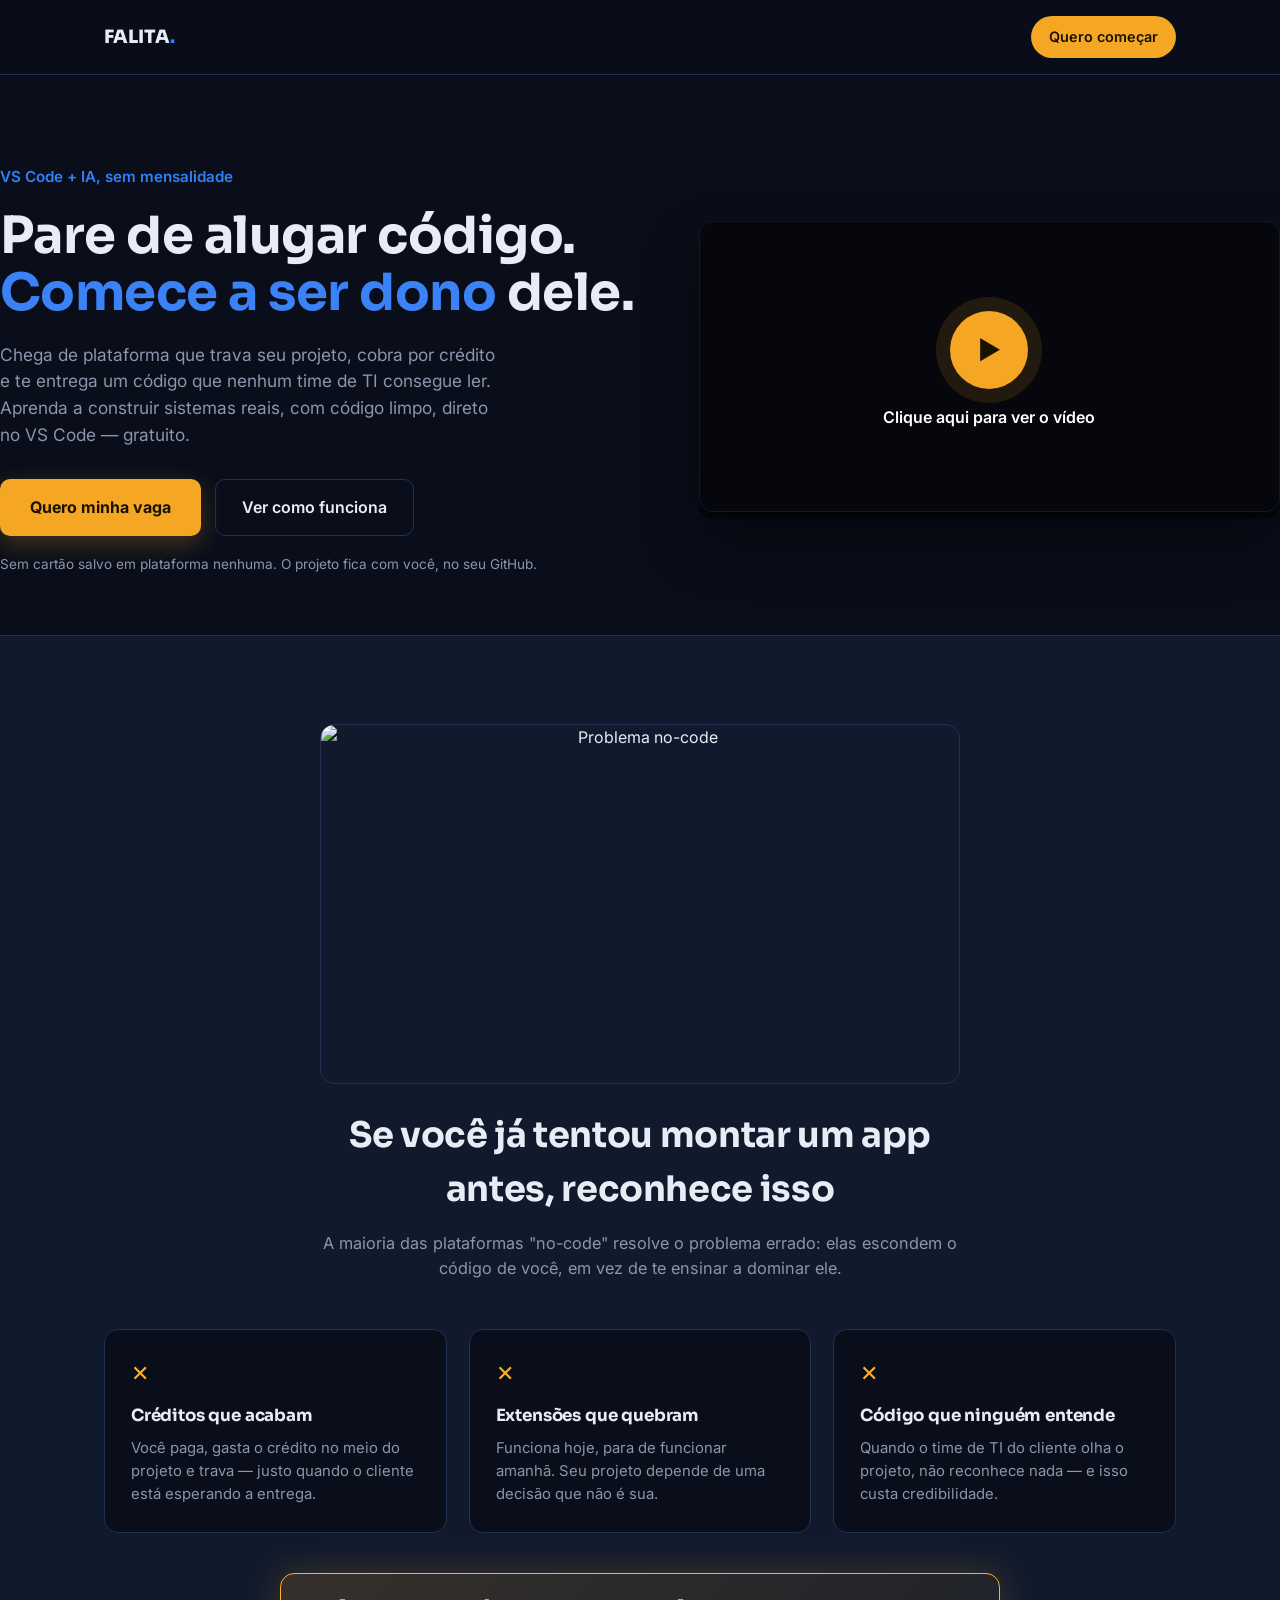
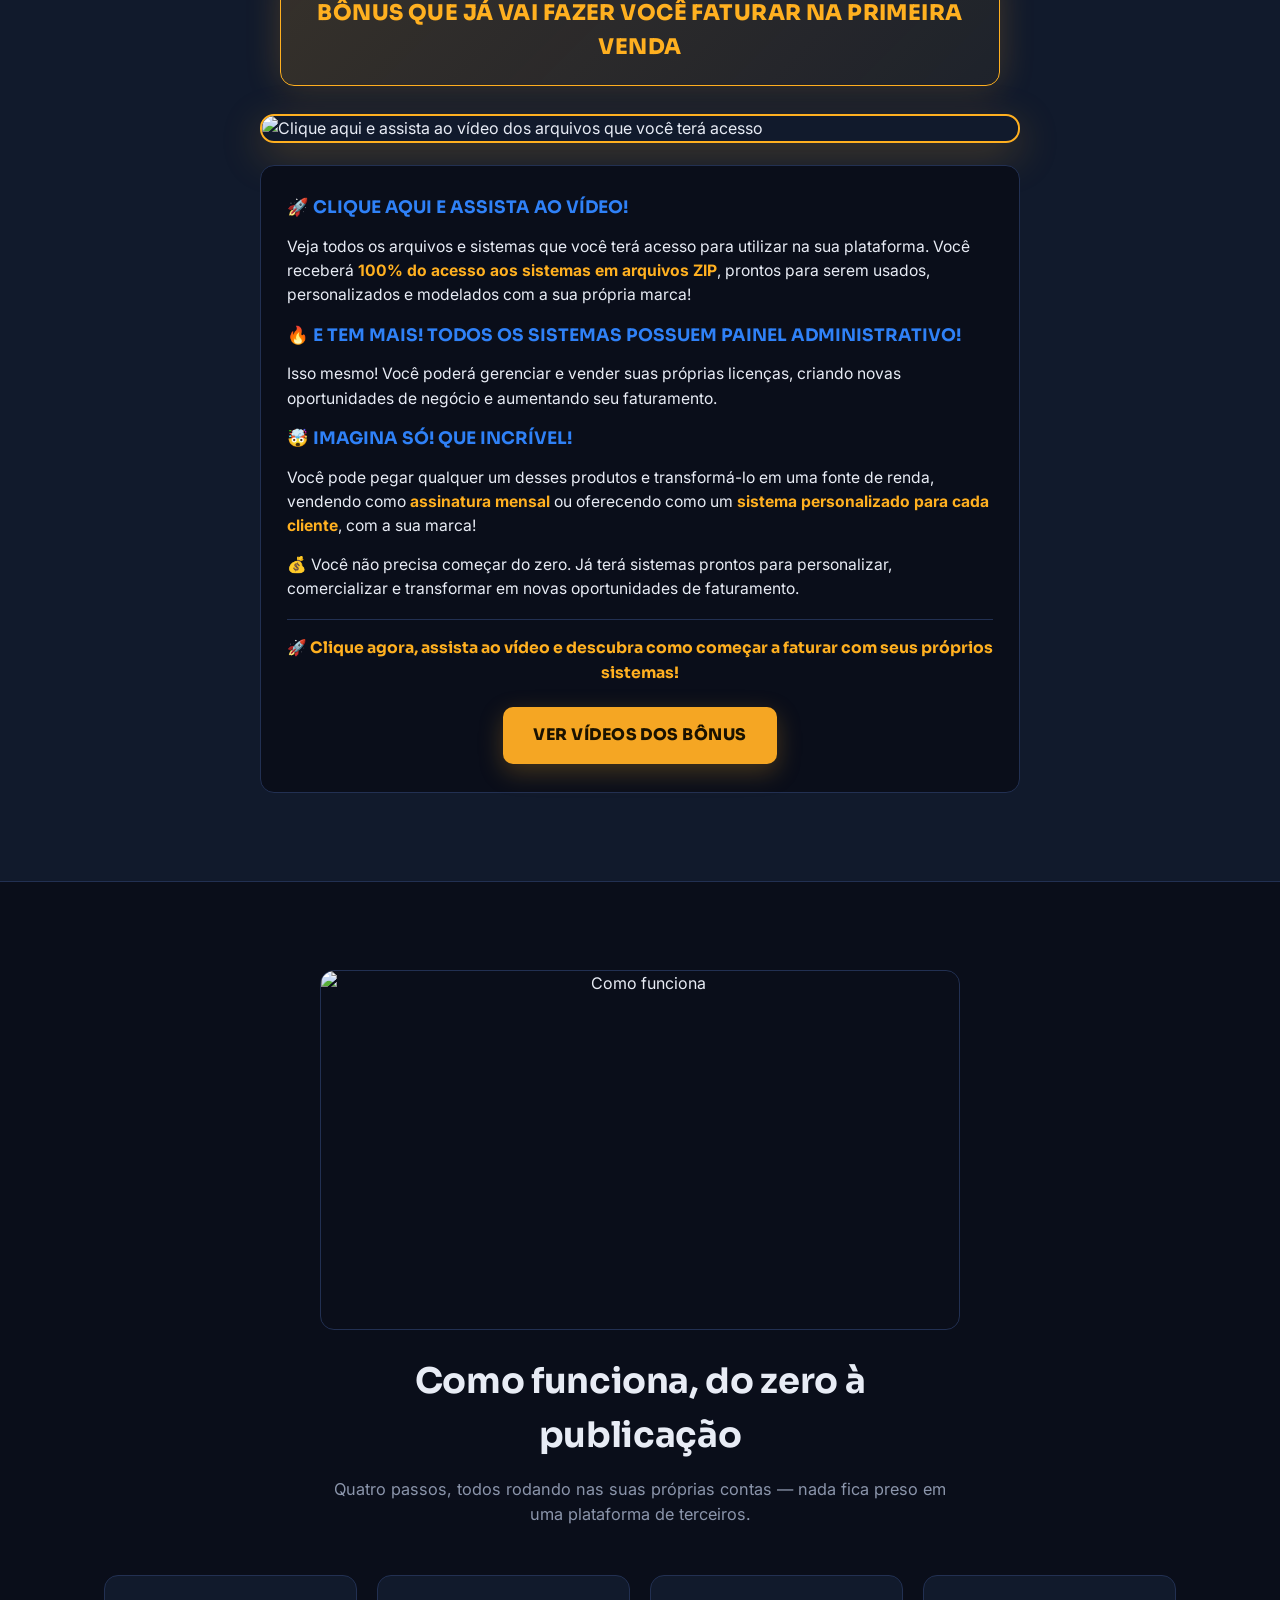
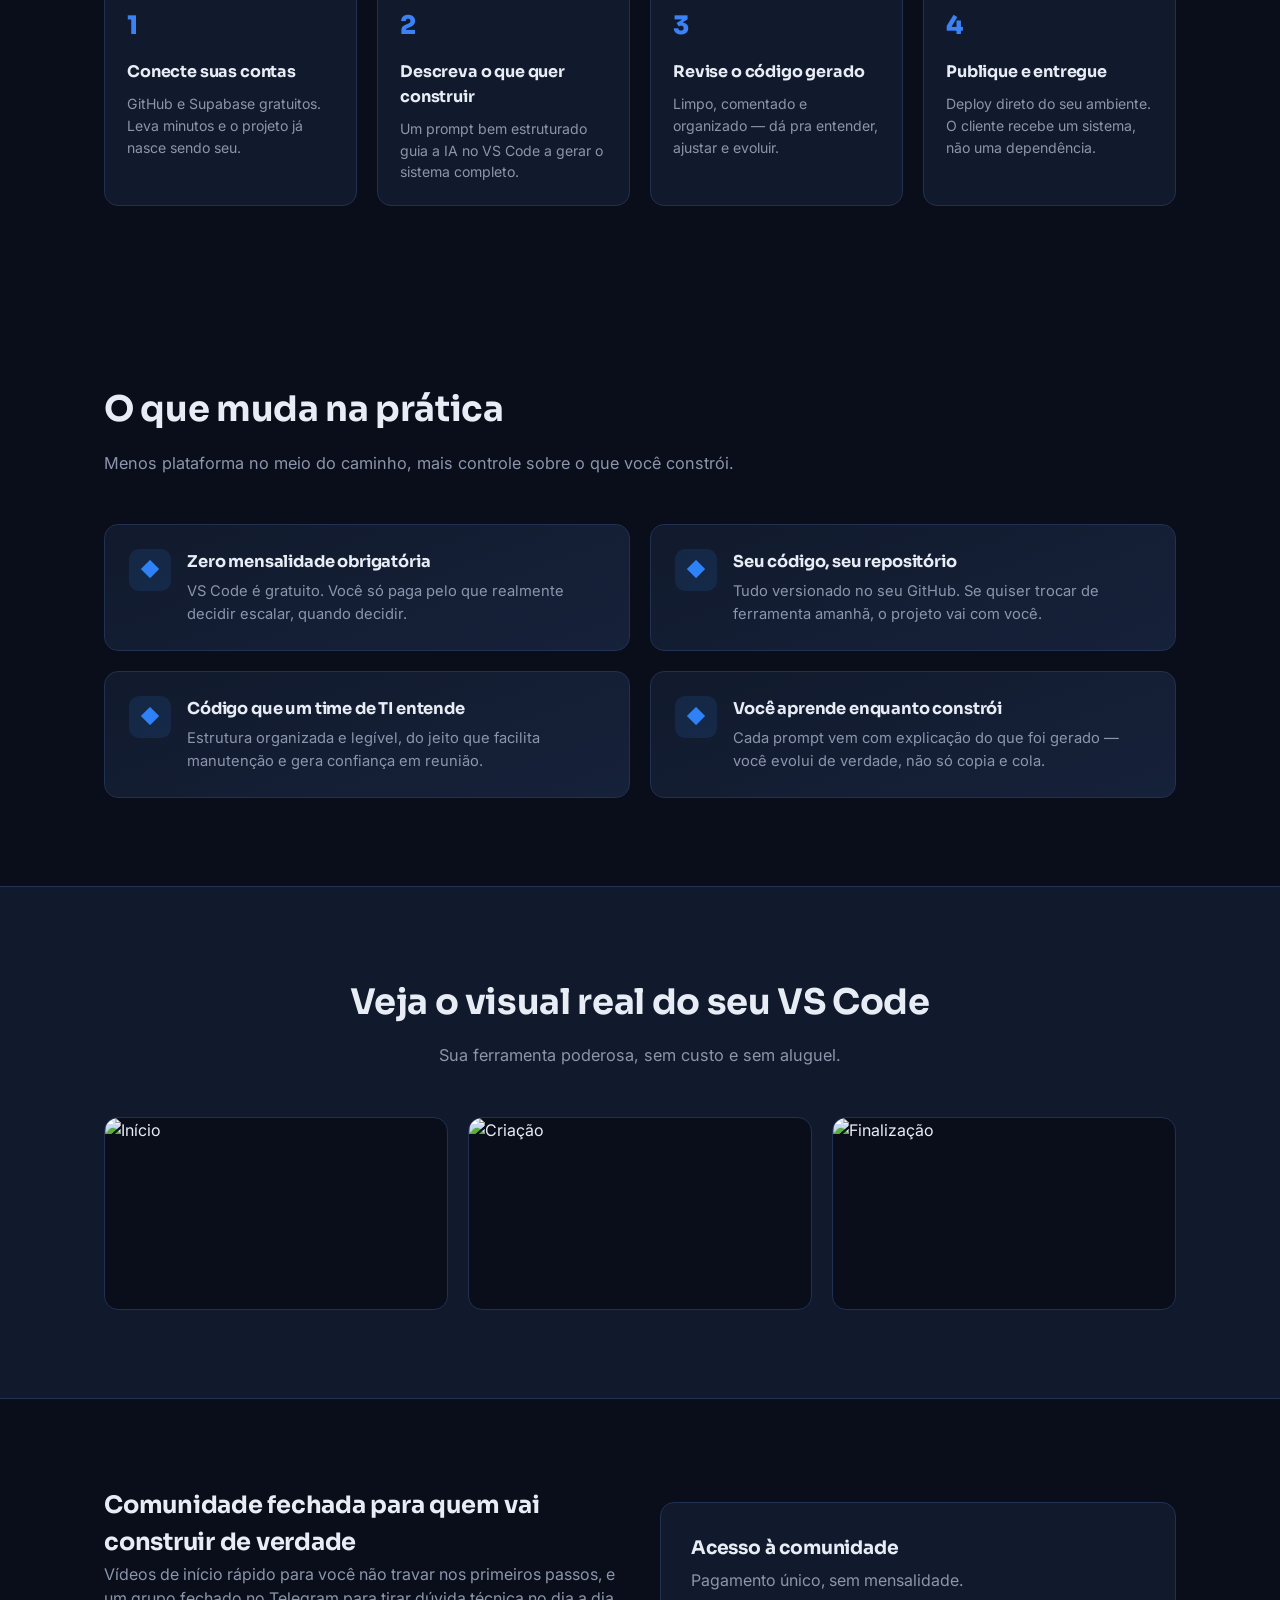
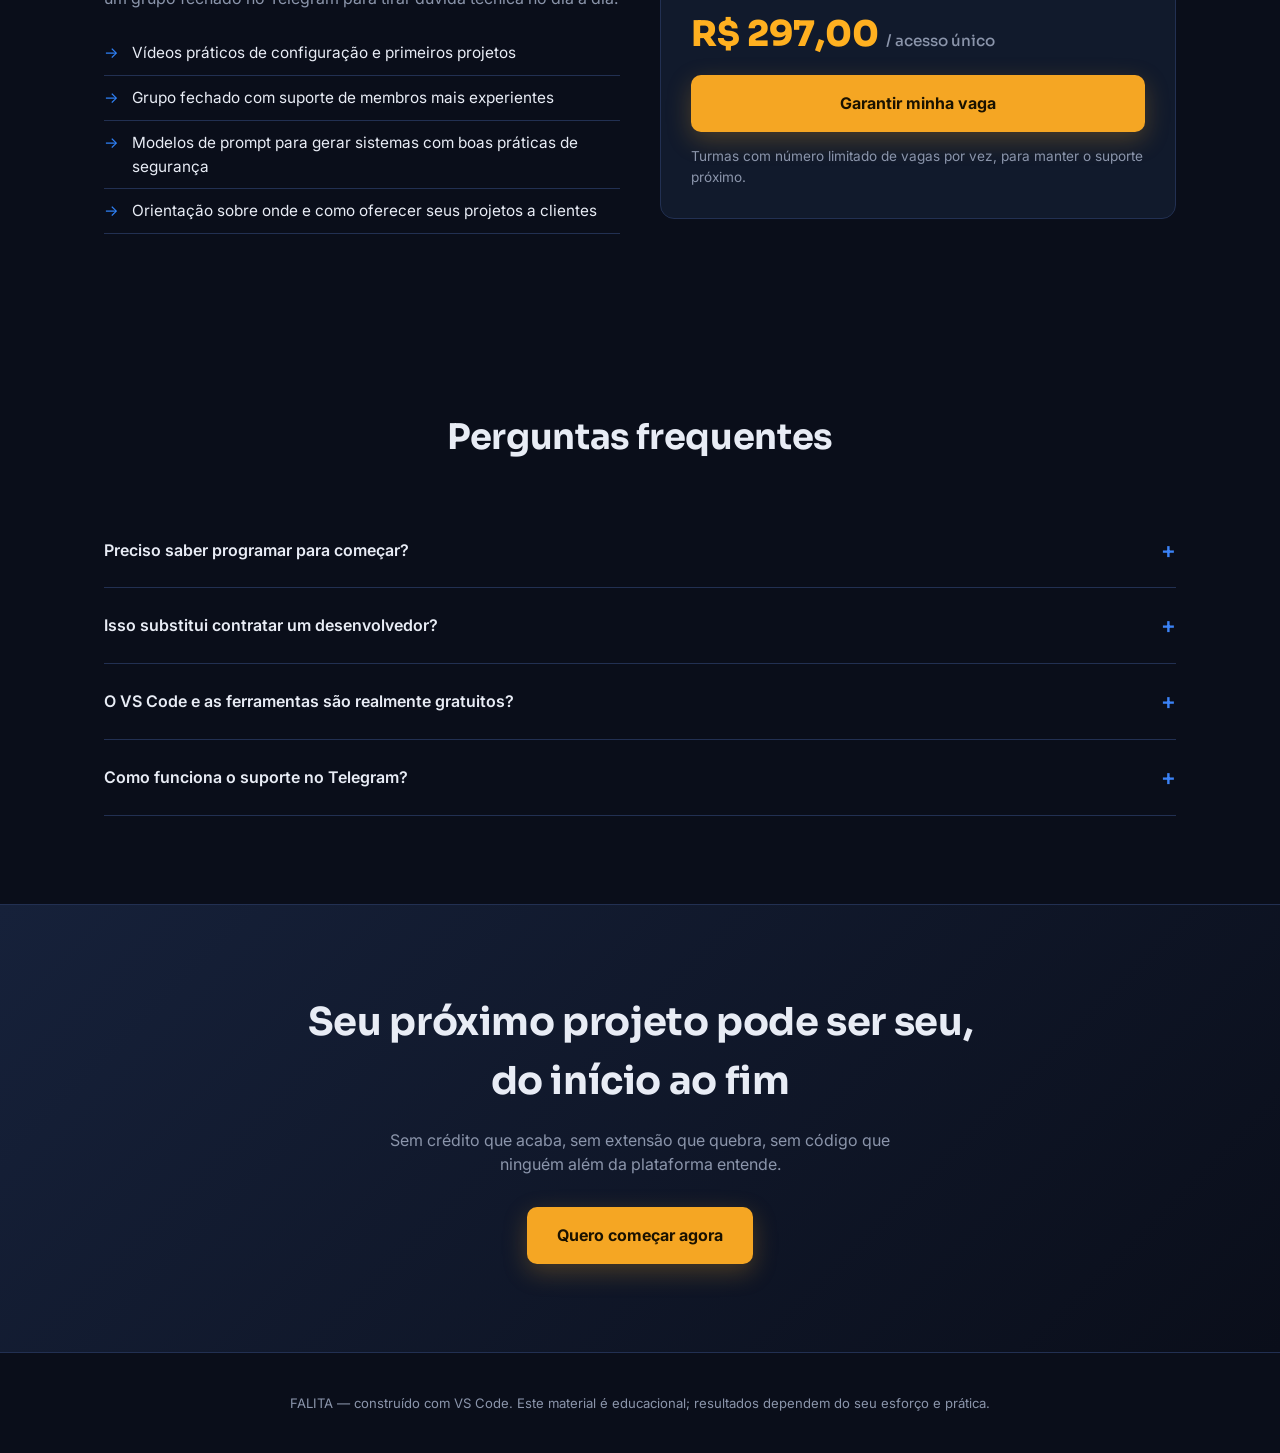
==== index.html @ ed0c952f "feat: link de checkout Kiwify no CTA Garantir minha vaga" ====
<!DOCTYPE html>
<html lang="pt-BR">
<head>
<meta charset="UTF-8">
<meta name="viewport" content="width=device-width, initial-scale=1.0">
<title>FALITA — Aprenda a Programar com IA no VS Code, Sem Mensalidade</title>
<meta name="description" content="Pare de alugar código. Aprenda a construir sistemas reais com IA direto no VS Code, sem mensalidade e sem depender de plataformas como Lovable. Código limpo, seu no GitHub.">
<meta name="keywords" content="aprender a programar com IA, VS Code com IA, curso de programação com inteligência artificial, alternativa ao Lovable, código sem mensalidade, como usar Claude no VS Code, desenvolvimento com IA, comunidade de programação">
<meta property="og:title" content="FALITA — Pare de Alugar Código. Comece a Ser Dono Dele.">
<meta property="og:description" content="VS Code + IA, sem mensalidade. Aprenda a construir sistemas reais com código limpo que qualquer time de TI entende.">
<meta property="og:type" content="website">
<meta property="og:locale" content="pt_BR">
<meta property="og:image" content="https://COCONUDIMUDIAL.b-cdn.net/AGENCIA%20FACILITY/COMERCIA%20FINAL%20IMAGEM.jpg">
<meta name="twitter:card" content="summary_large_image">
<meta name="twitter:title" content="FALITA — VS Code + IA, sem mensalidade">
<meta name="twitter:description" content="Aprenda a construir sistemas reais com IA, direto no VS Code. Sem créditos que acabam, sem vendor lock-in.">
<meta name="twitter:image" content="https://COCONUDIMUDIAL.b-cdn.net/AGENCIA%20FACILITY/COMERCIA%20FINAL%20IMAGEM.jpg">
<script type="application/ld+json">
{
  "@context": "https://schema.org",
  "@type": "Course",
  "name": "FALITA - VS Code + IA sem mensalidade",
  "description": "Curso e comunidade para aprender a construir sistemas reais com IA no VS Code, com código limpo e sem depender de plataformas pagas por crédito.",
  "provider": {
    "@type": "Organization",
    "name": "FALITA",
    "sameAs": "https://facility2024.github.io/paginadevendafacilita/"
  }
}
</script>
<link rel="preconnect" href="https://fonts.googleapis.com">
<link href="https://fonts.googleapis.com/css2?family=Sora:wght@400;600;700;800&family=Inter:wght@400;500;600&family=JetBrains+Mono:wght@400;500&display=swap" rel="stylesheet">
<style>
  :root{
    --bg:#0A0E1A;--panel:#111a2c;--panel-2:#16213a;
    --text:#E8ECF5;--muted:#8b95ab;
    --blue:#2F81F7;--blue-dim:#1c4f9c;
    --amber:#FFB020;--amber-dim:#cc8c14;
    --line:#223052;--radius:14px;
    --cta:#F5A623;--accent:#3B82F6;
  }
  *{box-sizing:border-box;margin:0;padding:0;}
  html{scroll-behavior:smooth;}
  body{background:var(--bg);color:var(--text);font-family:'Inter',sans-serif;line-height:1.55;overflow-x:hidden;}
  h1,h2,h3{font-family:'Sora',sans-serif;font-weight:700;letter-spacing:-0.01em;}
  p{color:var(--muted);}
  a{color:inherit;text-decoration:none;}
  img{max-width:100%;display:block;}
  .wrap{max-width:1120px;margin:0 auto;padding:0 24px;}
  section{padding:88px 0;}

  /* ---------- PREFERS-REDUCED-MOTION ---------- */
  @media(prefers-reduced-motion:reduce){
    *,*::before,*::after{animation-duration:0.01ms!important;animation-iteration-count:1!important;transition-duration:0.01ms!important;}
    .reveal,.reveal-left,.reveal-right,.reveal-scale{opacity:1!important;transform:none!important;}
  }

  /* ---------- SCROLL REVEAL ---------- */
  .reveal{opacity:0;transform:translateY(30px);transition:opacity .6s ease-out,transform .6s ease-out;}
  .reveal.active{opacity:1;transform:translateY(0);}
  .reveal-left{opacity:0;transform:translateX(-40px);transition:opacity .6s ease-out,transform .6s ease-out;}
  .reveal-left.active{opacity:1;transform:translateX(0);}
  .reveal-right{opacity:0;transform:translateX(40px);transition:opacity .6s ease-out,transform .6s ease-out;}
  .reveal-right.active{opacity:1;transform:translateX(0);}
  .reveal-scale{opacity:0;transform:scale(0.92);transition:opacity .6s ease-out,transform .6s ease-out;}
  .reveal-scale.active{opacity:1;transform:scale(1);}

  /* ---------- NAV ---------- */
  .nav{position:sticky;top:0;z-index:50;background:rgba(10,14,26,0.85);backdrop-filter:blur(8px);border-bottom:1px solid var(--line);transition:box-shadow .3s ease,background .3s ease;}
  .nav.scrolled{box-shadow:0 4px 30px rgba(0,0,0,0.4);background:rgba(10,14,26,0.95);}
  .nav .wrap{display:flex;align-items:center;justify-content:space-between;padding:16px 24px;}
  .logo{font-family:'Sora';font-weight:800;font-size:1.15rem;}
  .logo span{color:var(--blue);animation:logoPulse 4s ease-in-out infinite;}
  @keyframes logoPulse{0%,100%{color:var(--blue);}50%{color:var(--amber);}}
  .nav-cta{background:var(--cta);color:#1a1200;font-weight:600;font-size:.9rem;padding:10px 18px;border-radius:999px;transition:transform .15s ease,box-shadow .15s ease;}
  .nav-cta:hover{transform:translateY(-1px);box-shadow:0 6px 20px rgba(245,166,35,0.35);}

  /* ---------- HERO ---------- */
  .hero{padding:90px 0 60px;display:grid;grid-template-columns:1.05fr .95fr;gap:56px;align-items:center;}
  .eyebrow-plain{color:var(--blue);font-weight:600;font-size:.95rem;margin-bottom:18px;}
  .hero h1{font-size:clamp(2.1rem,4.2vw,3.2rem);line-height:1.12;margin-bottom:20px;}
  .hero h1 em{font-style:normal;color:var(--accent);}
  .hero h1 .line1,.hero h1 .line2{display:block;}
  .hero h1 .line1{animation:fadeSlideUp .6s cubic-bezier(.16,1,.3,1) both;}
  .hero h1 .line2{animation:fadeSlideUp .6s cubic-bezier(.16,1,.3,1) .1s both;}
  @keyframes fadeSlideUp{from{opacity:0;transform:translateY(20px);}to{opacity:1;transform:translateY(0);}}
  .hero h1 em.dono{animation:donopulse .4s cubic-bezier(.16,1,.3,1) .8s both;}
  @keyframes donopulse{0%{transform:scale(1);}50%{transform:scale(1.05);}100%{transform:scale(1);}}
  .hero p.lead{font-size:1.08rem;max-width:46ch;margin-bottom:30px;}
  .cta-row{display:flex;gap:14px;flex-wrap:wrap;align-items:center;margin-bottom:18px;}
  .btn-primary{background:var(--cta);color:#1a1200;font-weight:700;font-size:1rem;padding:16px 30px;border-radius:10px;display:inline-block;transition:transform .2s ease,box-shadow .2s ease;box-shadow:0 8px 24px rgba(245,166,35,0.25);animation:btnIdle 3s ease-in-out infinite;}
  .btn-primary:hover{transform:scale(1.03);box-shadow:0 12px 40px rgba(245,166,35,0.5);}
  @keyframes btnIdle{0%,100%{box-shadow:0 8px 24px rgba(245,166,35,0.25);}50%{box-shadow:0 8px 32px rgba(245,166,35,0.45);}}
  .btn-ghost{border:1px solid var(--line);color:var(--text);padding:15px 26px;border-radius:10px;font-weight:600;position:relative;overflow:hidden;transition:border-color .2s ease;}
  .btn-ghost::after{content:'';position:absolute;bottom:0;left:0;width:0;height:2px;background:var(--accent);transition:width .3s ease;}
  .btn-ghost:hover{border-color:var(--accent);}
  .btn-ghost:hover::after{width:100%;}
  .microcopy{font-size:.85rem;color:var(--muted);}

  /* editor mockup */
  .editor{background:var(--panel);border:1px solid var(--line);border-radius:var(--radius);overflow:hidden;box-shadow:0 30px 60px rgba(0,0,0,0.45);transition:transform .3s ease,box-shadow .3s ease;}
  .editor:hover{transform:translateY(-4px);box-shadow:0 40px 80px rgba(0,0,0,0.55);}
  .editor-bar{display:flex;align-items:center;gap:8px;padding:12px 16px;background:var(--panel-2);border-bottom:1px solid var(--line);}
  .dot{width:11px;height:11px;border-radius:50%;transition:box-shadow .2s ease;}
  .dot:hover{box-shadow:0 0 8px currentColor;}
  .dot.r{background:#ff5f57;color:#ff5f57;} .dot.y{background:#febc2e;color:#febc2e;} .dot.g{background:#28c840;color:#28c840;}
  .editor-tab{margin-left:14px;font-family:'JetBrains Mono';font-size:.78rem;color:var(--muted);}
  .editor-body{padding:22px 20px;font-family:'JetBrains Mono',monospace;font-size:.86rem;color:#c7d2ea;min-height:220px;}
  .editor-body .c1{color:#6b7794;} .editor-body .c2{color:var(--blue);} .editor-body .c3{color:#7ee787;} .editor-body .c4{color:var(--amber);}
  .editor-body .line{opacity:0;}
  .editor-body .line.typed{opacity:1;}
  .caret{display:inline-block;width:8px;height:1.1em;background:var(--blue);vertical-align:middle;animation:blink 1s step-end infinite;}
  @keyframes blink{50%{opacity:0;}}

  /* ---------- SECTION HEADS ---------- */
  .section-head{max-width:640px;margin-bottom:48px;}
  .section-head h2{font-size:clamp(1.6rem,3vw,2.2rem);margin-bottom:14px;}
  .section-head p{font-size:1.02rem;}
  .center{text-align:center;margin-left:auto;margin-right:auto;}

  /* ---------- PROBLEM ---------- */
  .problem{background:var(--panel);border-top:1px solid var(--line);border-bottom:1px solid var(--line);}
  .pain-grid{display:grid;grid-template-columns:repeat(3,1fr);gap:22px;}
  .pain-card{background:var(--bg);border:1px solid var(--line);border-radius:var(--radius);padding:26px;transition:transform .25s ease,box-shadow .25s ease,border-color .25s ease;}
  .pain-card:hover{transform:translateY(-6px);box-shadow:0 16px 40px rgba(0,0,0,0.3);border-color:var(--amber);}
  .pain-card .mark{color:var(--amber);font-size:1.4rem;margin-bottom:12px;}
  .pain-card h3{font-size:1.05rem;margin-bottom:8px;}
  .pain-card p{font-size:.93rem;}
  .bonus-banner{margin:40px auto 0;max-width:720px;text-align:center;padding:22px 28px;border-radius:var(--radius);border:1px solid var(--amber);background:linear-gradient(135deg,rgba(245,166,35,0.16),rgba(255,176,32,0.06));font-family:'Sora';font-weight:800;font-size:clamp(1rem,2.2vw,1.35rem);color:var(--amber);letter-spacing:0.02em;box-shadow:0 0 34px rgba(245,166,35,0.22);}
  .bonus-offer{max-width:760px;margin:28px auto 0;}
  .bonus-img-link{display:block;border-radius:var(--radius);overflow:hidden;border:2px solid var(--amber);box-shadow:0 12px 40px rgba(245,166,35,0.25);transition:transform .25s ease,box-shadow .25s ease;}
  .bonus-img-link:hover{transform:translateY(-4px) scale(1.01);box-shadow:0 18px 50px rgba(245,166,35,0.4);}
  .bonus-img{width:100%;height:auto;display:block;cursor:pointer;}
  .bonus-copy{margin-top:22px;background:var(--bg);border:1px solid var(--line);border-radius:var(--radius);padding:28px 26px;}
  .bonus-copy p{margin-bottom:14px;font-size:.98rem;color:var(--text);}
  .bonus-copy p:last-child{margin-bottom:0;}
  .bonus-copy strong{color:var(--amber);}
  .bonus-cta{font-family:'Sora';font-weight:700;font-size:1.08rem!important;color:var(--blue)!important;}
  .bonus-cta strong{color:var(--blue);}
  .bonus-final{margin-top:18px!important;padding-top:16px;border-top:1px solid var(--line);font-family:'Sora';font-weight:700;text-align:center;color:var(--amber)!important;}
  .bonus-btn-wrap{text-align:center;margin-top:22px;}
  .bonus-btn{font-family:'Sora';font-weight:800;letter-spacing:0.03em;animation:bonusPulse 1.6s ease-in-out infinite;}
  @keyframes bonusPulse{0%,100%{transform:scale(1);box-shadow:0 8px 24px rgba(245,166,35,0.25);}50%{transform:scale(1.06);box-shadow:0 0 0 18px rgba(245,166,35,0.12),0 12px 36px rgba(245,166,35,0.5);}}

  /* ---------- HOW IT WORKS ---------- */
  .steps{display:grid;grid-template-columns:repeat(4,1fr);gap:20px;}
  .step{position:relative;padding:30px 22px 22px;border:1px solid var(--line);border-radius:var(--radius);background:var(--panel);transition:transform .25s ease,box-shadow .25s ease,border-color .25s ease;}
  .step:hover{transform:translateY(-6px);box-shadow:0 16px 40px rgba(0,0,0,0.3);border-color:var(--accent);}
  .step .num{font-family:'Sora';font-weight:800;font-size:1.6rem;color:var(--accent);margin-bottom:14px;}
  .step .num{opacity:0;transform:scale(0.5);transition:opacity .5s ease,transform .5s cubic-bezier(.34,1.56,.64,1);}
  .step.active .num{opacity:1;transform:scale(1);}
  .step h3{font-size:1rem;margin-bottom:8px;}
  .step p{font-size:.88rem;}

  /* ---------- BENEFITS ---------- */
  .benefits{display:grid;grid-template-columns:repeat(2,1fr);gap:20px;}
  .benefit{display:flex;gap:16px;padding:24px;border-radius:var(--radius);background:linear-gradient(160deg,var(--panel),var(--panel-2));border:1px solid var(--line);transition:transform .25s ease,box-shadow .25s ease,border-color .25s ease;}
  .benefit:hover{transform:translateY(-4px);box-shadow:0 12px 30px rgba(0,0,0,0.25);border-color:var(--accent);}
  .benefit .icon{flex-shrink:0;width:42px;height:42px;border-radius:10px;background:rgba(47,129,247,0.12);display:flex;align-items:center;justify-content:center;color:var(--blue);font-size:1.2rem;transition:background .25s ease,transform .3s ease;}
  .benefit:hover .icon{background:rgba(47,129,247,0.25);transform:rotate(5deg);}
  .benefit h3{font-size:1.02rem;margin-bottom:6px;}
  .benefit p{font-size:.92rem;}

  /* ---------- SHOWCASE ---------- */
  .showcase{background:var(--panel);border-top:1px solid var(--line);border-bottom:1px solid var(--line);}
  .shots{display:grid;grid-template-columns:repeat(3,1fr);gap:20px;}
  .shot{aspect-ratio:16/9;border-radius:var(--radius);border:1px solid var(--line);background:var(--bg);overflow:hidden;cursor:pointer;transition:transform .3s ease,box-shadow .3s ease;}
  .shot:hover{transform:translateY(-6px) scale(1.02);box-shadow:0 20px 50px rgba(0,0,0,0.4);}
  .shot img{width:100%;height:100%;object-fit:cover;transition:transform .4s ease,brightness .3s ease;}
  .shot:hover img{transform:scale(1.05);brightness(1.1);}

  /* ---------- HERO VIDEO ---------- */
  .hero-video{position:relative;}
  .video-overlay{position:absolute;inset:0;border-radius:var(--radius);background:rgba(0,0,0,0.5);display:flex;flex-direction:column;align-items:center;justify-content:center;cursor:pointer;transition:opacity .3s ease;z-index:5;}
  .video-overlay.hidden{opacity:0;pointer-events:none;}

  /* ---------- VSL ---------- */
  .vsl-box{background:var(--panel);border:1px solid var(--line);border-radius:var(--radius);aspect-ratio:16/9;display:flex;align-items:center;justify-content:center;position:relative;overflow:hidden;cursor:pointer;transition:transform .3s ease,box-shadow .3s ease;}
  .vsl-box:hover{transform:scale(1.01);box-shadow:0 20px 60px rgba(0,0,0,0.4);}
  .vsl-box::before{content:"";position:absolute;inset:0;background:radial-gradient(circle at 30% 30%,rgba(47,129,247,0.18),transparent 60%);}
  .play-btn{width:78px;height:78px;border-radius:50%;background:var(--cta);color:#1a1200;display:flex;align-items:center;justify-content:center;font-size:1.6rem;position:relative;z-index:2;box-shadow:0 0 0 14px rgba(245,166,35,0.12);cursor:pointer;transition:transform .3s ease,box-shadow .3s ease;}
  .play-btn:hover{transform:scale(1.1);box-shadow:0 0 0 20px rgba(245,166,35,0.2),0 8px 30px rgba(245,166,35,0.4);}

  /* ---------- MODAL / POPUP CAROUSEL ---------- */
  .modal-overlay{display:none;position:fixed;inset:0;z-index:200;background:rgba(0,0,0,0.85);backdrop-filter:blur(6px);align-items:center;justify-content:center;opacity:0;transition:opacity .3s ease;}
  .modal-overlay.show{display:flex;opacity:1;}
  .modal.lightbox{max-width:1280px;width:94%;background:#000;padding:10px;}
  .modal.lightbox img{width:100%;max-height:720px;aspect-ratio:16/9;object-fit:contain;display:block;}
  .modal{background:var(--panel);border:1px solid var(--line);border-radius:var(--radius);max-width:900px;width:90%;position:relative;overflow:hidden;transform:scale(0.9);transition:transform .3s cubic-bezier(.16,1,.3,1);}
  .modal-overlay.show .modal{transform:scale(1);}
  .modal-close{position:absolute;top:16px;right:16px;z-index:10;width:36px;height:36px;border-radius:50%;border:1px solid var(--line);background:var(--bg);color:var(--text);font-size:1.2rem;cursor:pointer;display:flex;align-items:center;justify-content:center;transition:background .2s ease;}
  .modal-close:hover{background:var(--panel-2);}
  .carousel{position:relative;overflow:hidden;}
  .carousel-track{display:flex;transition:transform .5s cubic-bezier(.25,.8,.25,1);}
  .carousel-slide{min-width:100%;}
  .carousel-slide img{width:100%;aspect-ratio:16/9;object-fit:cover;}
  .carousel-btn{position:absolute;top:50%;transform:translateY(-50%);z-index:5;width:44px;height:44px;border-radius:50%;border:1px solid var(--line);background:rgba(10,14,26,0.8);color:var(--text);font-size:1.2rem;cursor:pointer;display:flex;align-items:center;justify-content:center;transition:background .2s ease;}
  .carousel-btn:hover{background:var(--accent);color:#fff;}
  .carousel-btn.prev{left:12px;}
  .carousel-btn.next{right:12px;}
  .carousel-dots{display:flex;justify-content:center;gap:8px;padding:16px;}
  .carousel-dot{width:10px;height:10px;border-radius:50%;background:var(--line);border:none;cursor:pointer;transition:background .2s ease,transform .2s ease;}
  .carousel-dot.active{background:var(--amber);transform:scale(1.3);}

  /* ---------- COMMUNITY ---------- */
  .community{display:grid;grid-template-columns:1fr 1fr;gap:40px;align-items:center;}
  .community ul{list-style:none;margin-top:20px;}
  .community li{padding:10px 0 10px 28px;position:relative;border-bottom:1px solid var(--line);font-size:.96rem;color:var(--text);transition:padding .2s ease;}
  .community li:hover{padding-left:34px;}
  .community li::before{content:"→";position:absolute;left:0;color:var(--blue);transition:color .2s ease;}
  .community li:hover::before{color:var(--amber);}
  .community-card{background:var(--panel);border:1px solid var(--line);border-radius:var(--radius);padding:30px;transition:transform .25s ease,box-shadow .25s ease;}
  .community-card:hover{transform:translateY(-4px);box-shadow:0 16px 40px rgba(0,0,0,0.3);}
  .community-card h3{margin-bottom:6px;}
  .community-card .price{font-family:'Sora';font-size:2.2rem;font-weight:800;color:var(--amber);margin:14px 0 4px;}
  .community-card .price small{font-size:.95rem;color:var(--muted);font-weight:500;}

  /* ---------- FAQ ---------- */
  .faq-item{border-bottom:1px solid var(--line);padding:20px 0;}
  .faq-item summary{cursor:pointer;font-weight:600;font-size:1rem;list-style:none;display:flex;justify-content:space-between;align-items:center;transition:color .2s ease;}
  .faq-item summary:hover{color:var(--accent);}
  .faq-item summary::-webkit-details-marker{display:none;}
  .faq-item summary::after{content:"+";color:var(--accent);font-size:1.4rem;transition:transform .25s ease;}
  .faq-item[open] summary::after{transform:rotate(45deg);}
  .faq-item p{margin-top:12px;font-size:.94rem;}

  /* ---------- FINAL CTA ---------- */
  .final-cta{text-align:center;border-top:1px solid var(--line);position:relative;overflow:hidden;}
  .final-cta::before{content:"";position:absolute;inset:0;background:linear-gradient(135deg,var(--panel-2),var(--bg),var(--panel-2));background-size:200% 200%;animation:gradientShift 15s ease infinite;}
  @keyframes gradientShift{0%{background-position:0% 50%;}50%{background-position:100% 50%;}100%{background-position:0% 50%;}}
  .final-cta .wrap{position:relative;z-index:1;}
  .final-cta h2{font-size:clamp(1.7rem,3.4vw,2.4rem);max-width:720px;margin:0 auto 16px;}
  .final-cta p{max-width:560px;margin:0 auto 30px;}

  footer{padding:40px 0;text-align:center;border-top:1px solid var(--line);}
  footer p{font-size:.82rem;}

  /* ---------- IMAGEM KEN BURNS ---------- */
  .ken-burns{animation:kenBurns 8s ease-out both;}
  @keyframes kenBurns{from{transform:scale(1.05);}to{transform:scale(1);}}

  /* ---------- FLOAT ---------- */
  .float-badge{animation:floatBadge 3s ease-in-out infinite;}
  @keyframes floatBadge{0%,100%{transform:translateY(0);}50%{transform:translateY(-4px);}}

  @media(max-width:900px){
    .hero{grid-template-columns:1fr;padding-top:50px;gap:30px;}
    .hero .wrap{padding:0 16px;}
    .hero h1{font-size:1.8rem;}
    .hero p.lead{font-size:.95rem;}
    .pain-grid,.steps,.shots{grid-template-columns:1fr 1fr;}
    .benefits,.community{grid-template-columns:1fr;}
    .section-head{padding:0 8px;}
  }
  @media(max-width:560px){
    .pain-grid,.steps,.shots{grid-template-columns:1fr;}
    section{padding:60px 0;}
    .hero{padding:40px 0 30px;}
    .hero h1{font-size:1.5rem;}
    .hero p.lead{font-size:.9rem;max-width:100%;}
    .cta-row{flex-direction:column;align-items:stretch;}
    .btn-primary,.btn-ghost{width:100%;text-align:center;}
    .wrap{padding:0 16px;}
    .editor-body{font-size:.75rem;padding:14px 12px;min-height:160px;}
    .section-head h2{font-size:1.3rem;}
    .benefit{flex-direction:column;align-items:flex-start;}
    .community{gap:24px;}
    .community-card .price{font-size:1.8rem;}
  }
</style>
</head>
<body>

  <nav class="nav" id="navbar">
    <div class="wrap">
      <div class="logo">FALITA<span>.</span></div>
      <a href="#oferta" class="nav-cta">Quero começar</a>
    </div>
  </nav>

  <header class="hero">
    <div class="wrap" style="display:contents;">
      <div>
        <div class="eyebrow-plain reveal">VS Code + IA, sem mensalidade</div>
        <h1>
          <span class="line1">Pare de alugar código.</span>
          <span class="line2"><em class="dono">Comece a ser dono</em> dele.</span>
        </h1>
        <p class="lead reveal" style="animation:fadeSlideUp .6s cubic-bezier(.16,1,.3,1) .2s both;">Chega de plataforma que trava seu projeto, cobra por crédito e te entrega um código que nenhum time de TI consegue ler. Aprenda a construir sistemas reais, com código limpo, direto no VS Code — gratuito.</p>
        <div class="cta-row reveal" style="animation:fadeSlideUp .6s cubic-bezier(.16,1,.3,1) .3s both;">
          <a href="#oferta" class="btn-primary">Quero minha vaga</a>
          <a href="#como-funciona" class="btn-ghost">Ver como funciona</a>
        </div>
        <p class="microcopy reveal" style="animation:fadeSlideUp .6s cubic-bezier(.16,1,.3,1) .4s both;">Sem cartão salvo em plataforma nenhuma. O projeto fica com você, no seu GitHub.</p>
      </div>
      <div class="hero-video reveal-right">
        <div class="video-overlay" id="videoOverlay" onclick="playVideo()">
          <div class="play-btn">▶</div>
          <p style="color:#fff;margin-top:16px;font-size:1rem;font-weight:600;">Clique aqui para ver o vídeo</p>
        </div>
        <video muted playsinline id="heroVideo" style="width:100%;border-radius:var(--radius);border:1px solid var(--line);box-shadow:0 30px 60px rgba(0,0,0,0.45);">
          <source src="https://coconudimudial.b-cdn.net/AGENCIA%20FACILITY/VSL%20SITE.mp4" type="video/mp4">
        </video>
      </div>
    </div>
  </header>

  <section class="problem">
    <div class="wrap">
      <div class="section-head center reveal">
        <img class="ken-burns" src="https://COCONUDIMUDIAL.b-cdn.net/AGENCIA%20FACILITY/Gemini_Generated_Image_hk3419hk3419hk34.jpg" alt="Problema no-code" style="width:100%;aspect-ratio:16/9;object-fit:cover;border-radius:var(--radius);border:1px solid var(--line);margin:0 auto 24px;">
        <h2>Se você já tentou montar um app antes, reconhece isso</h2>
        <p>A maioria das plataformas "no-code" resolve o problema errado: elas escondem o código de você, em vez de te ensinar a dominar ele.</p>
      </div>
      <div class="pain-grid">
        <div class="pain-card reveal" style="transition-delay:.1s"><div class="mark">✕</div><h3>Créditos que acabam</h3><p>Você paga, gasta o crédito no meio do projeto e trava — justo quando o cliente está esperando a entrega.</p></div>
        <div class="pain-card reveal" style="transition-delay:.2s"><div class="mark">✕</div><h3>Extensões que quebram</h3><p>Funciona hoje, para de funcionar amanhã. Seu projeto depende de uma decisão que não é sua.</p></div>
        <div class="pain-card reveal" style="transition-delay:.3s"><div class="mark">✕</div><h3>Código que ninguém entende</h3><p>Quando o time de TI do cliente olha o projeto, não reconhece nada — e isso custa credibilidade.</p></div>
      </div>
      <div class="bonus-banner reveal-scale">BÔNUS QUE JÁ VAI FAZER VOCÊ FATURAR NA PRIMEIRA VENDA</div>
      <div class="bonus-offer reveal">
        <a href="#" class="bonus-img-link" onclick="event.preventDefault();window.scrollTo({top:0,behavior:'smooth'});playVideo();">
          <img class="bonus-img" src="https://coconudimudial.b-cdn.net/AGENCIA%20FACILITY/P%C3%B4ster%20Promocional%20Extra%20B%C3%B4nus.png" alt="Clique aqui e assista ao vídeo dos arquivos que você terá acesso">
        </a>
        <div class="bonus-copy">
          <p class="bonus-cta">🚀 <strong>CLIQUE AQUI E ASSISTA AO VÍDEO!</strong></p>
          <p>Veja todos os arquivos e sistemas que você terá acesso para utilizar na sua plataforma. Você receberá <strong>100% do acesso aos sistemas em arquivos ZIP</strong>, prontos para serem usados, personalizados e modelados com a sua própria marca!</p>
          <p class="bonus-cta">🔥 <strong>E TEM MAIS! TODOS OS SISTEMAS POSSUEM PAINEL ADMINISTRATIVO!</strong></p>
          <p>Isso mesmo! Você poderá gerenciar e vender suas próprias licenças, criando novas oportunidades de negócio e aumentando seu faturamento.</p>
          <p class="bonus-cta">🤯 <strong>IMAGINA SÓ! QUE INCRÍVEL!</strong></p>
          <p>Você pode pegar qualquer um desses produtos e transformá-lo em uma fonte de renda, vendendo como <strong>assinatura mensal</strong> ou oferecendo como um <strong>sistema personalizado para cada cliente</strong>, com a sua marca!</p>
          <p>💰 Você não precisa começar do zero. Já terá sistemas prontos para personalizar, comercializar e transformar em novas oportunidades de faturamento.</p>
          <p class="bonus-final">🚀 <strong>Clique agora, assista ao vídeo e descubra como começar a faturar com seus próprios sistemas!</strong></p>
          <div class="bonus-btn-wrap"><a href="#" class="btn-primary bonus-btn" onclick="event.preventDefault();window.scrollTo({top:0,behavior:'smooth'});playVideo();">VER VÍDEOS DOS BÔNUS</a></div>
        </div>
      </div>
    </div>
  </section>

  <section id="como-funciona">
    <div class="wrap">
      <div class="section-head center reveal">
        <img class="ken-burns" src="https://COCONUDIMUDIAL.b-cdn.net/AGENCIA%20FACILITY/COMERCIA%20FINAL%20IMAGEM.jpg" alt="Como funciona" style="width:100%;aspect-ratio:16/9;object-fit:cover;border-radius:var(--radius);border:1px solid var(--line);margin:0 auto 24px;">
        <h2>Como funciona, do zero à publicação</h2>
        <p>Quatro passos, todos rodando nas suas próprias contas — nada fica preso em uma plataforma de terceiros.</p>
      </div>
      <div class="steps">
        <div class="step reveal" style="transition-delay:.1s"><div class="num">1</div><h3>Conecte suas contas</h3><p>GitHub e Supabase gratuitos. Leva minutos e o projeto já nasce sendo seu.</p></div>
        <div class="step reveal" style="transition-delay:.2s"><div class="num">2</div><h3>Descreva o que quer construir</h3><p>Um prompt bem estruturado guia a IA no VS Code a gerar o sistema completo.</p></div>
        <div class="step reveal" style="transition-delay:.3s"><div class="num">3</div><h3>Revise o código gerado</h3><p>Limpo, comentado e organizado — dá pra entender, ajustar e evoluir.</p></div>
        <div class="step reveal" style="transition-delay:.4s"><div class="num">4</div><h3>Publique e entregue</h3><p>Deploy direto do seu ambiente. O cliente recebe um sistema, não uma dependência.</p></div>
      </div>
    </div>
  </section>

  <section>
    <div class="wrap">
      <div class="section-head reveal"><h2>O que muda na prática</h2><p>Menos plataforma no meio do caminho, mais controle sobre o que você constrói.</p></div>
      <div class="benefits">
        <div class="benefit reveal" style="transition-delay:.1s"><div class="icon">◆</div><div><h3>Zero mensalidade obrigatória</h3><p>VS Code é gratuito. Você só paga pelo que realmente decidir escalar, quando decidir.</p></div></div>
        <div class="benefit reveal" style="transition-delay:.2s"><div class="icon">◆</div><div><h3>Seu código, seu repositório</h3><p>Tudo versionado no seu GitHub. Se quiser trocar de ferramenta amanhã, o projeto vai com você.</p></div></div>
        <div class="benefit reveal" style="transition-delay:.3s"><div class="icon">◆</div><div><h3>Código que um time de TI entende</h3><p>Estrutura organizada e legível, do jeito que facilita manutenção e gera confiança em reunião.</p></div></div>
        <div class="benefit reveal" style="transition-delay:.4s"><div class="icon">◆</div><div><h3>Você aprende enquanto constrói</h3><p>Cada prompt vem com explicação do que foi gerado — você evolui de verdade, não só copia e cola.</p></div></div>
      </div>
    </div>
  </section>

  <section class="showcase">
    <div class="wrap">
      <div class="section-head center reveal"><h2>Veja o visual real do seu VS Code</h2><p>Sua ferramenta poderosa, sem custo e sem aluguel.</p></div>
      <div class="shots">
        <div class="shot reveal" style="transition-delay:.1s" onclick="openLightbox(this.querySelector('img').src,this.querySelector('img').alt)"><img src="https://COCONUDIMUDIAL.b-cdn.net/AGENCIA%20FACILITY/INICIO.jpeg" alt="Início"></div>
        <div class="shot reveal" style="transition-delay:.2s" onclick="openLightbox(this.querySelector('img').src,this.querySelector('img').alt)"><img src="https://COCONUDIMUDIAL.b-cdn.net/AGENCIA%20FACILITY/CRA%C3%87AO.jpeg" alt="Criação"></div>
        <div class="shot reveal" style="transition-delay:.3s" onclick="openLightbox(this.querySelector('img').src,this.querySelector('img').alt)"><img src="https://COCONUDIMUDIAL.b-cdn.net/AGENCIA%20FACILITY/FINALIZA%C3%87AO.jpeg" alt="Finalização"></div>
      </div>
    </div>
  </section>

  <section id="oferta">
    <div class="wrap">
      <div class="community">
        <div class="reveal-left">
          <h2>Comunidade fechada para quem vai construir de verdade</h2>
          <p>Vídeos de início rápido para você não travar nos primeiros passos, e um grupo fechado no Telegram para tirar dúvida técnica no dia a dia.</p>
          <ul>
            <li>Vídeos práticos de configuração e primeiros projetos</li>
            <li>Grupo fechado com suporte de membros mais experientes</li>
            <li>Modelos de prompt para gerar sistemas com boas práticas de segurança</li>
            <li>Orientação sobre onde e como oferecer seus projetos a clientes</li>
          </ul>
        </div>
        <div class="community-card reveal-right">
          <h3>Acesso à comunidade</h3>
          <p>Pagamento único, sem mensalidade.</p>
          <div class="price">R$ 297,00 <small>/ acesso único</small></div>
          <a href="https://pay.kiwify.com.br/TJvEFrx" class="btn-primary" style="width:100%;text-align:center;margin-top:10px;">Garantir minha vaga</a>
          <p class="microcopy" style="margin-top:14px;">Turmas com número limitado de vagas por vez, para manter o suporte próximo.</p>
        </div>
      </div>
    </div>
  </section>

  <section>
    <div class="wrap">
      <div class="section-head center reveal"><h2>Perguntas frequentes</h2></div>
      <div class="faqs">
        <details class="faq-item reveal" style="transition-delay:.1s"><summary>Preciso saber programar para começar?</summary><p>Não é obrigatório já saber, mas o método ensina você a ler e entender o código gerado — o objetivo é que você evolua de verdade, não apenas dependa da IA.</p></details>
        <details class="faq-item reveal" style="transition-delay:.15s"><summary>Isso substitui contratar um desenvolvedor?</summary><p>Para projetos simples e médios, sim, você consegue construir sozinho. Para sistemas muito complexos, ter apoio técnico continua sendo recomendado.</p></details>
        <details class="faq-item reveal" style="transition-delay:.2s"><summary>O VS Code e as ferramentas são realmente gratuitos?</summary><p>O VS Code, o GitHub e o Supabase têm planos gratuitos generosos para começar. Custos podem surgir apenas se o seu projeto crescer muito em uso.</p></details>
        <details class="faq-item reveal" style="transition-delay:.25s"><summary>Como funciona o suporte no Telegram?</summary><p>Você entra num grupo fechado onde pode postar dúvidas e receber orientação de membros mais experientes da comunidade.</p></details>
      </div>
    </div>
  </section>

  <section class="final-cta">
    <div class="wrap reveal-scale">
      <h2>Seu próximo projeto pode ser seu, do início ao fim</h2>
      <p>Sem crédito que acaba, sem extensão que quebra, sem código que ninguém além da plataforma entende.</p>
      <a href="#oferta" class="btn-primary">Quero começar agora</a>
    </div>
  </section>

  <footer><div class="wrap"><p>FALITA — construído com VS Code. Este material é educacional; resultados dependem do seu esforço e prática.</p></div></footer>

  <!-- LIGHTBOX POPUP -->
  <div class="modal-overlay" id="modalCarousel">
    <div class="modal lightbox">
      <button class="modal-close" onclick="closeCarousel()">✕</button>
      <img id="lightboxImg" src="" alt="">
    </div>
  </div>

  <script>
    // Scroll reveal - once per session
    const revealEls = document.querySelectorAll('.reveal,.reveal-left,.reveal-right,.reveal-scale');
    const observer = new IntersectionObserver((entries)=>{
      entries.forEach(e=>{if(e.isIntersecting){e.target.classList.add('active');observer.unobserve(e.target);}});
    },{threshold:0.2,rootMargin:'0px 0px -40px 0px'});
    revealEls.forEach(el=>observer.observe(el));

    // Step numbers scale-in
    const stepEls = document.querySelectorAll('.step');
    const stepObs = new IntersectionObserver((entries)=>{
      entries.forEach(e=>{if(e.isIntersecting){e.target.classList.add('active');stepObs.unobserve(e.target);}});
    },{threshold:0.3});
    stepEls.forEach(el=>stepObs.observe(el));

    // Navbar scroll effect
    const nav = document.getElementById('navbar');
    window.addEventListener('scroll',()=>{
      nav.classList.toggle('scrolled',window.scrollY>50);
    },{passive:true});

    // Typewriter effect
    const twLines = document.querySelectorAll('#typewriter .line');
    let twDone = false;
    const twObs = new IntersectionObserver((entries)=>{
      entries.forEach(e=>{
        if(e.isIntersecting && !twDone){
          twDone=true;
          twLines.forEach((line,i)=>{
            setTimeout(()=>{line.classList.add('typed');},parseInt(line.dataset.delay));
          });
        }
      });
    },{threshold:0.5});
    twObs.observe(document.getElementById('typewriter'));

    // Video
    function playVideo(){
      var v=document.getElementById('heroVideo');
      var o=document.getElementById('videoOverlay');
      v.muted=false;
      v.play();
      o.style.display='none';
    }
    document.getElementById('heroVideo').addEventListener('ended',function(){
      document.getElementById('videoOverlay').style.display='flex';
    });

    // Lightbox
    function openLightbox(src,alt){var img=document.getElementById('lightboxImg');img.src=src;img.alt=alt||'';document.getElementById('modalCarousel').classList.add('show');document.body.style.overflow='hidden';}
    function closeCarousel(){document.getElementById('modalCarousel').classList.remove('show');document.body.style.overflow='';document.getElementById('lightboxImg').src='';}
    document.getElementById('modalCarousel').addEventListener('click',e=>{if(e.target===e.currentTarget)closeCarousel();});
    document.addEventListener('keydown',e=>{if(e.key==='Escape')closeCarousel();});
  </script>

</body>
</html>
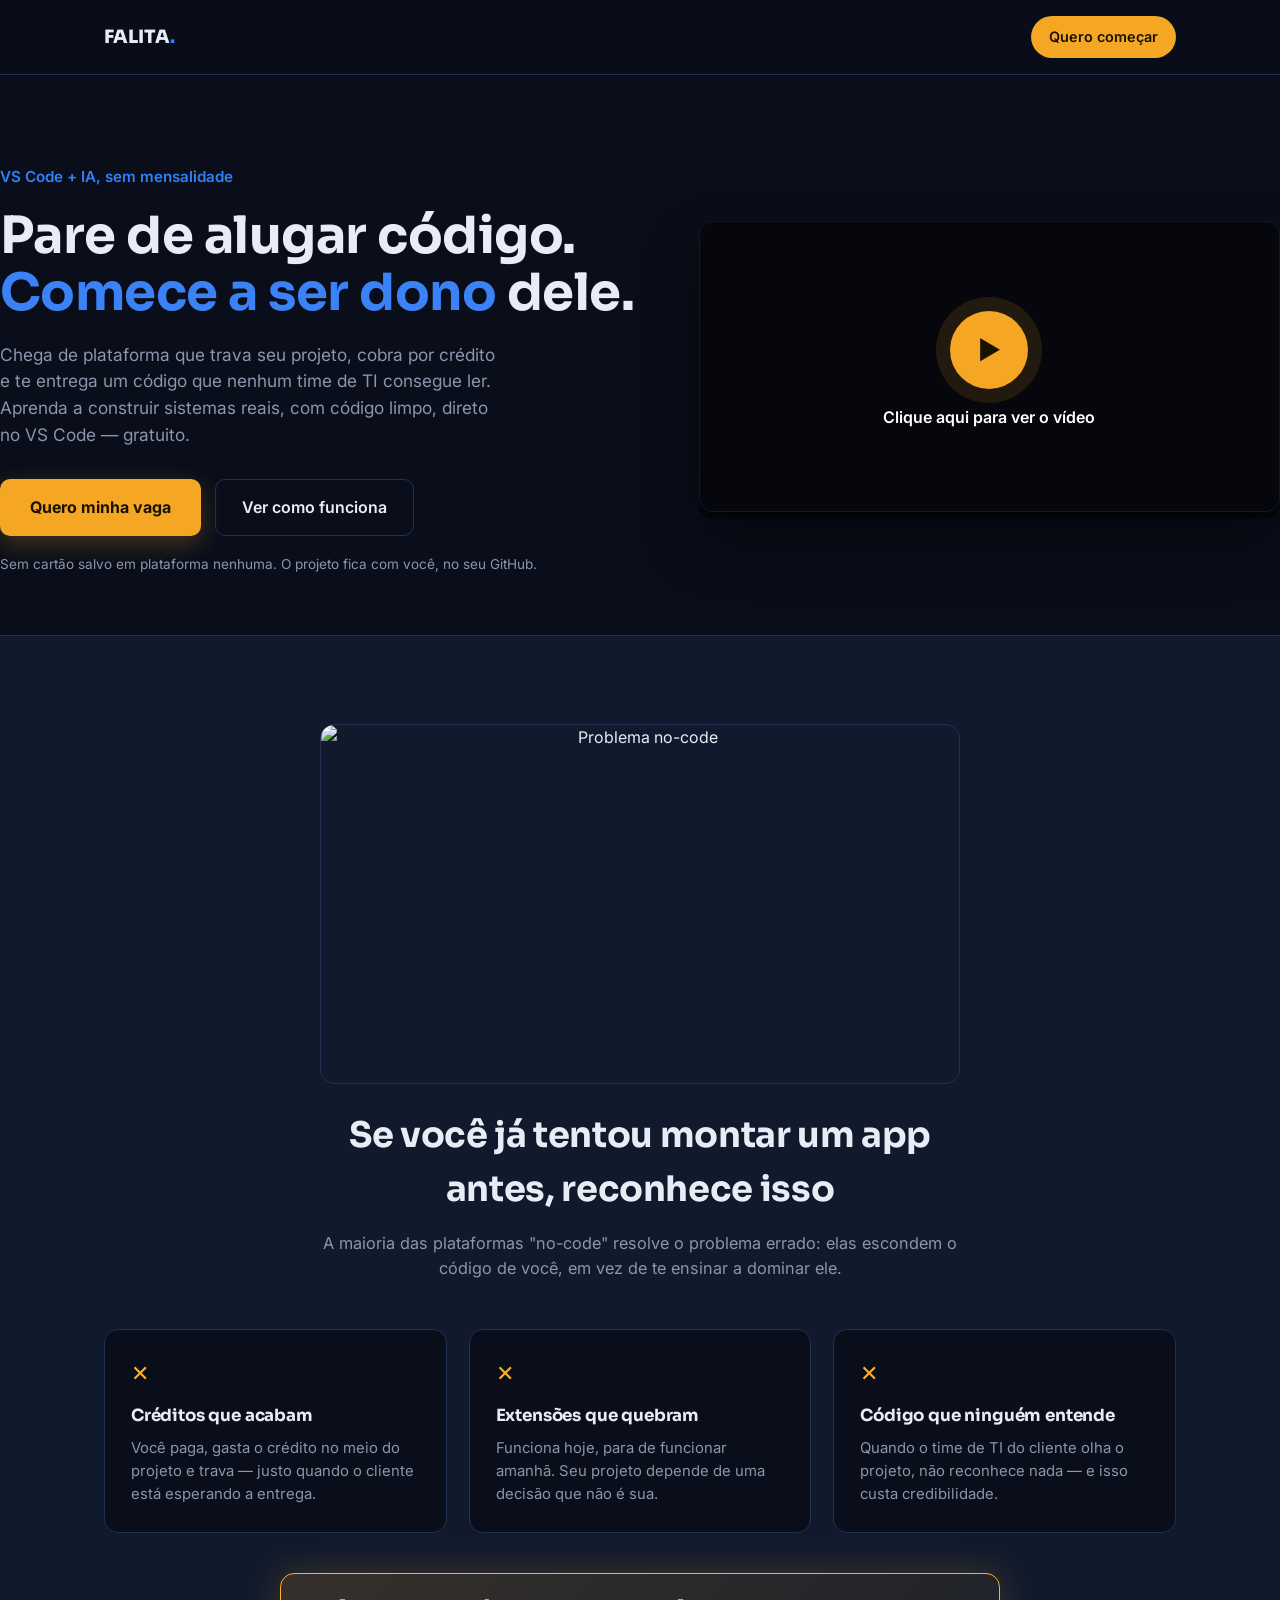
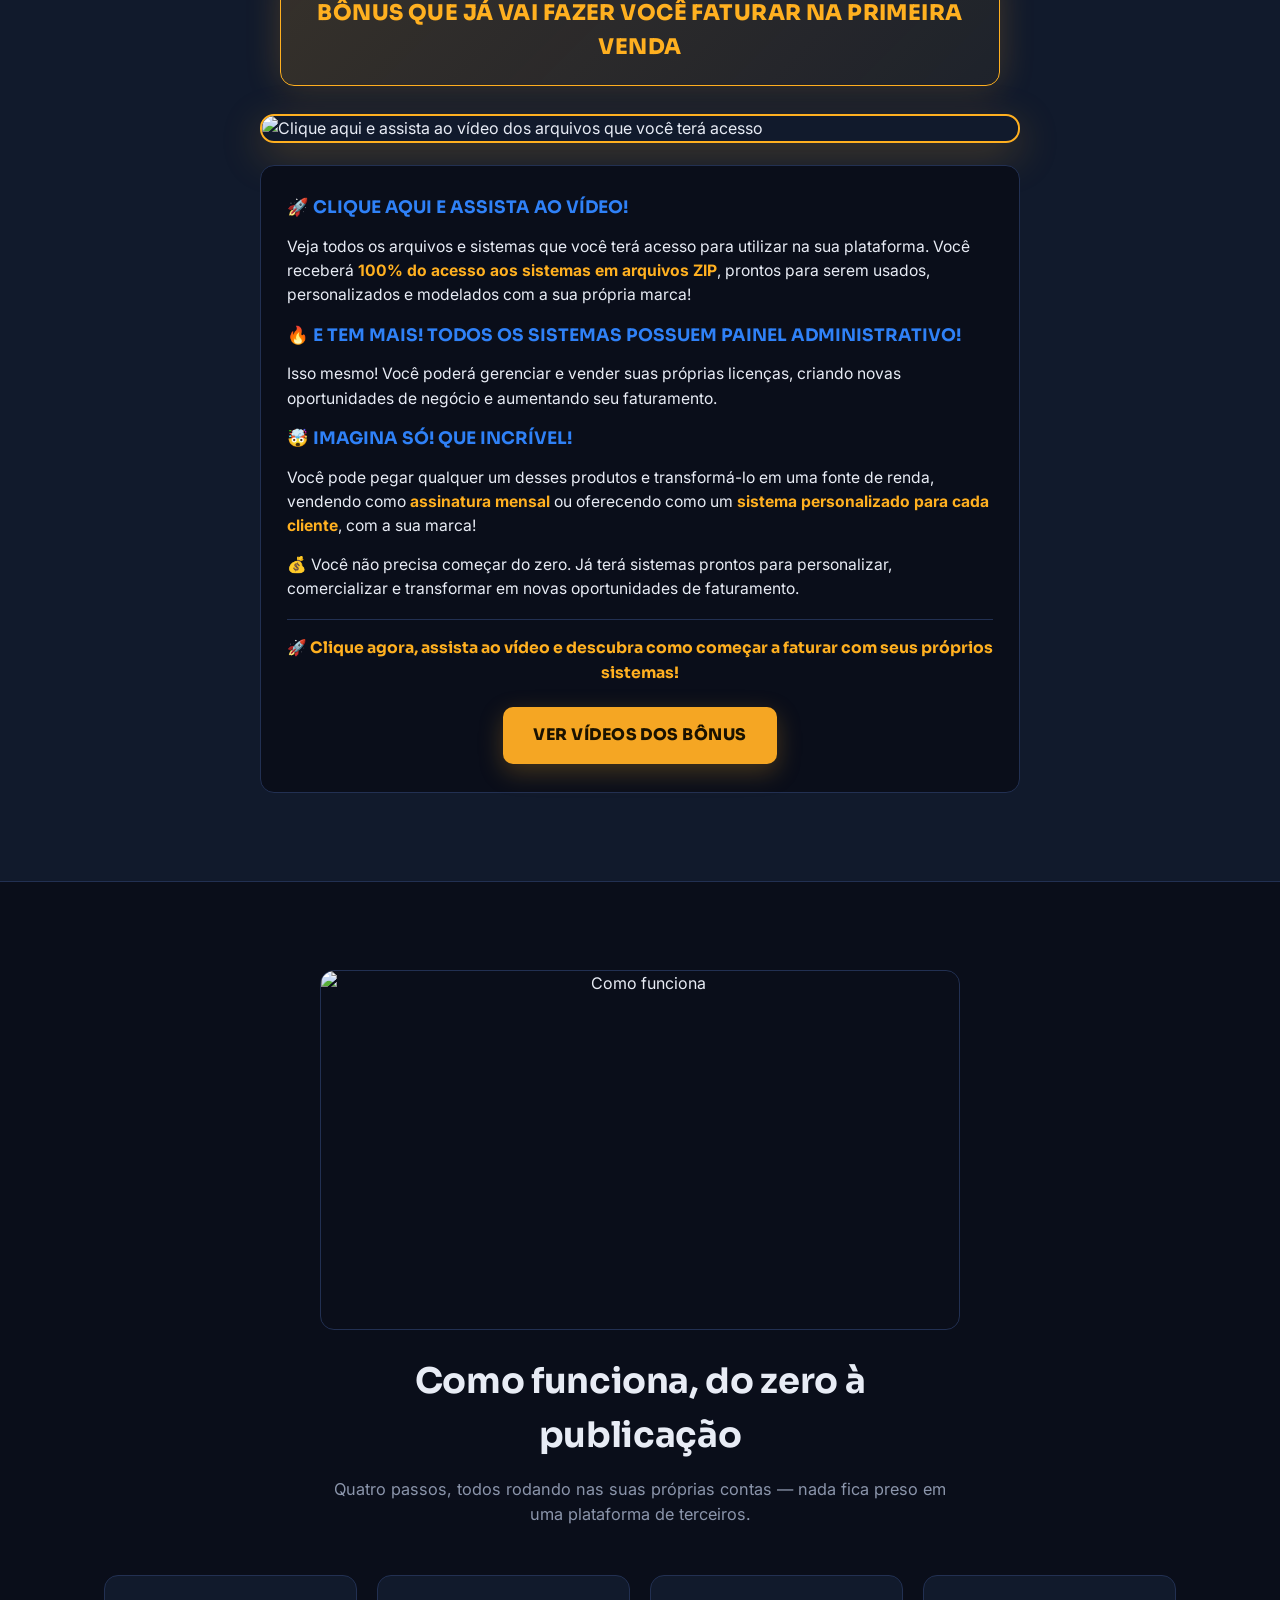
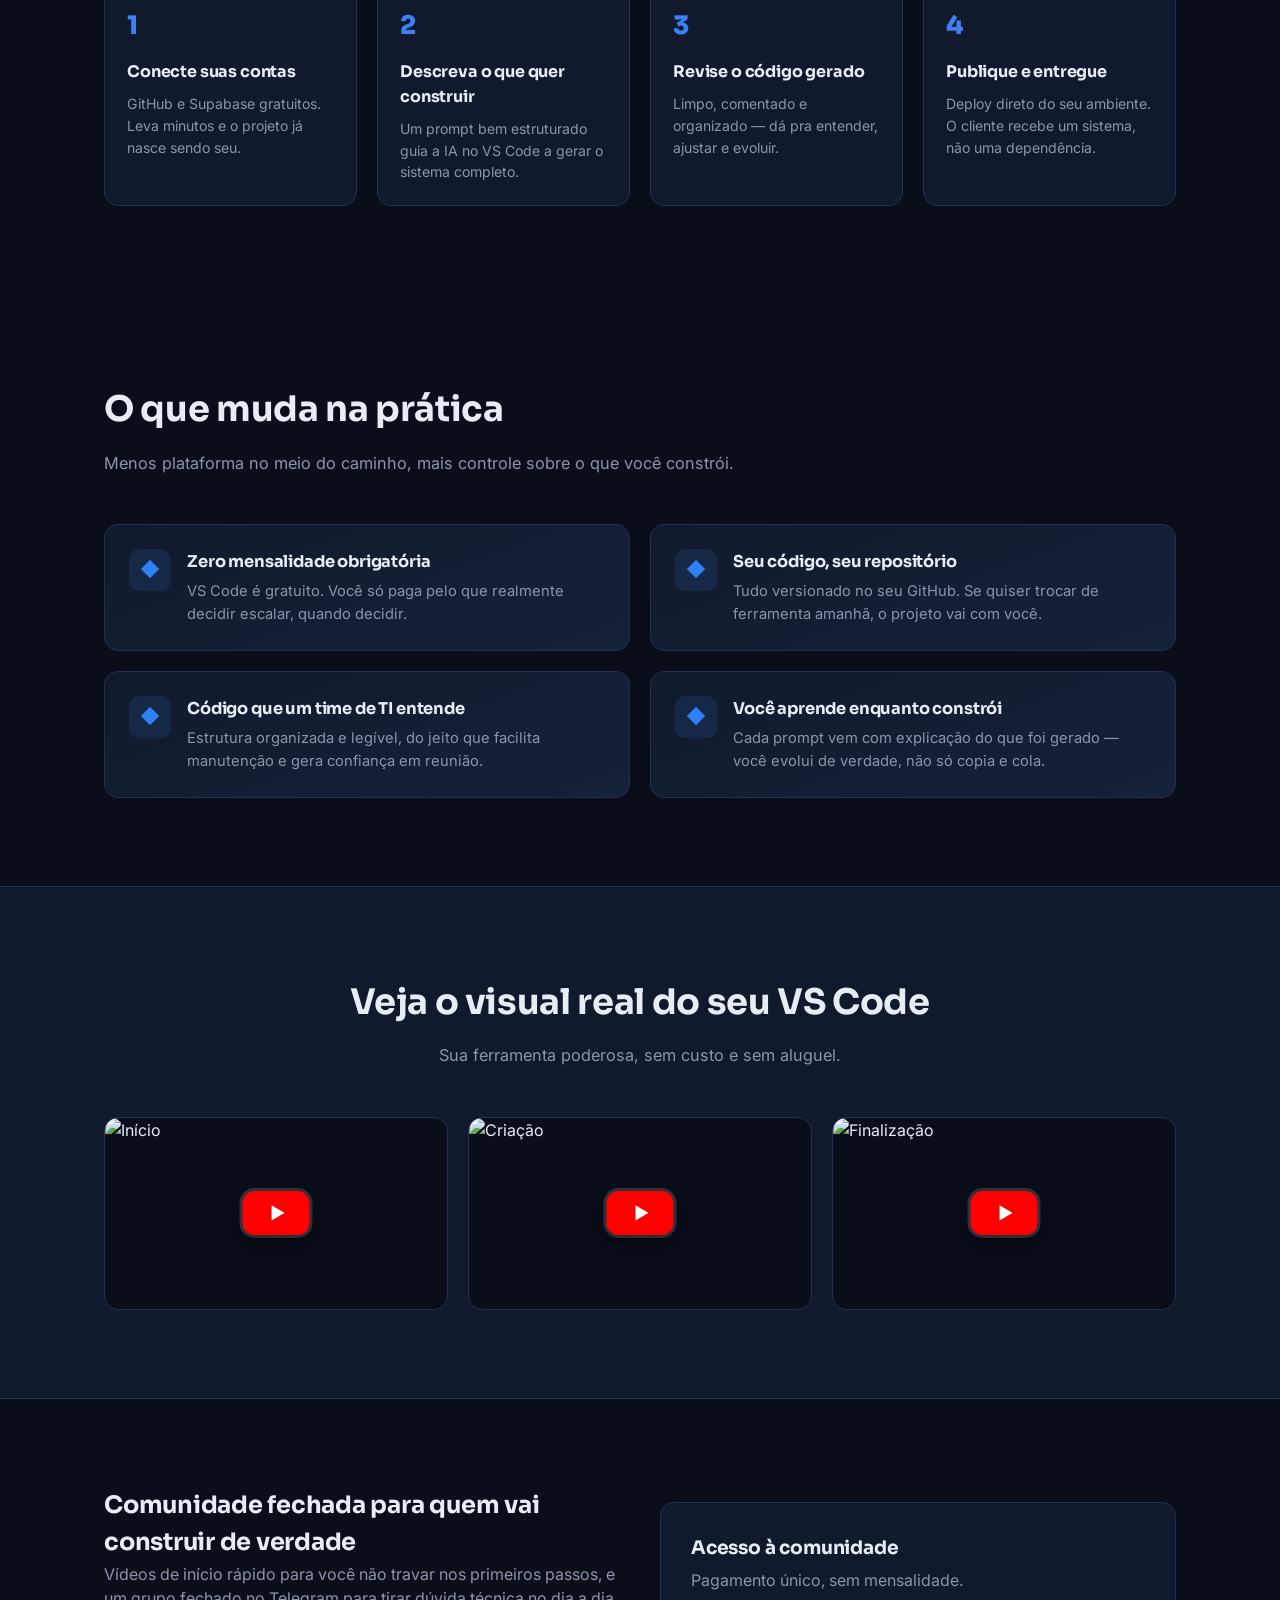
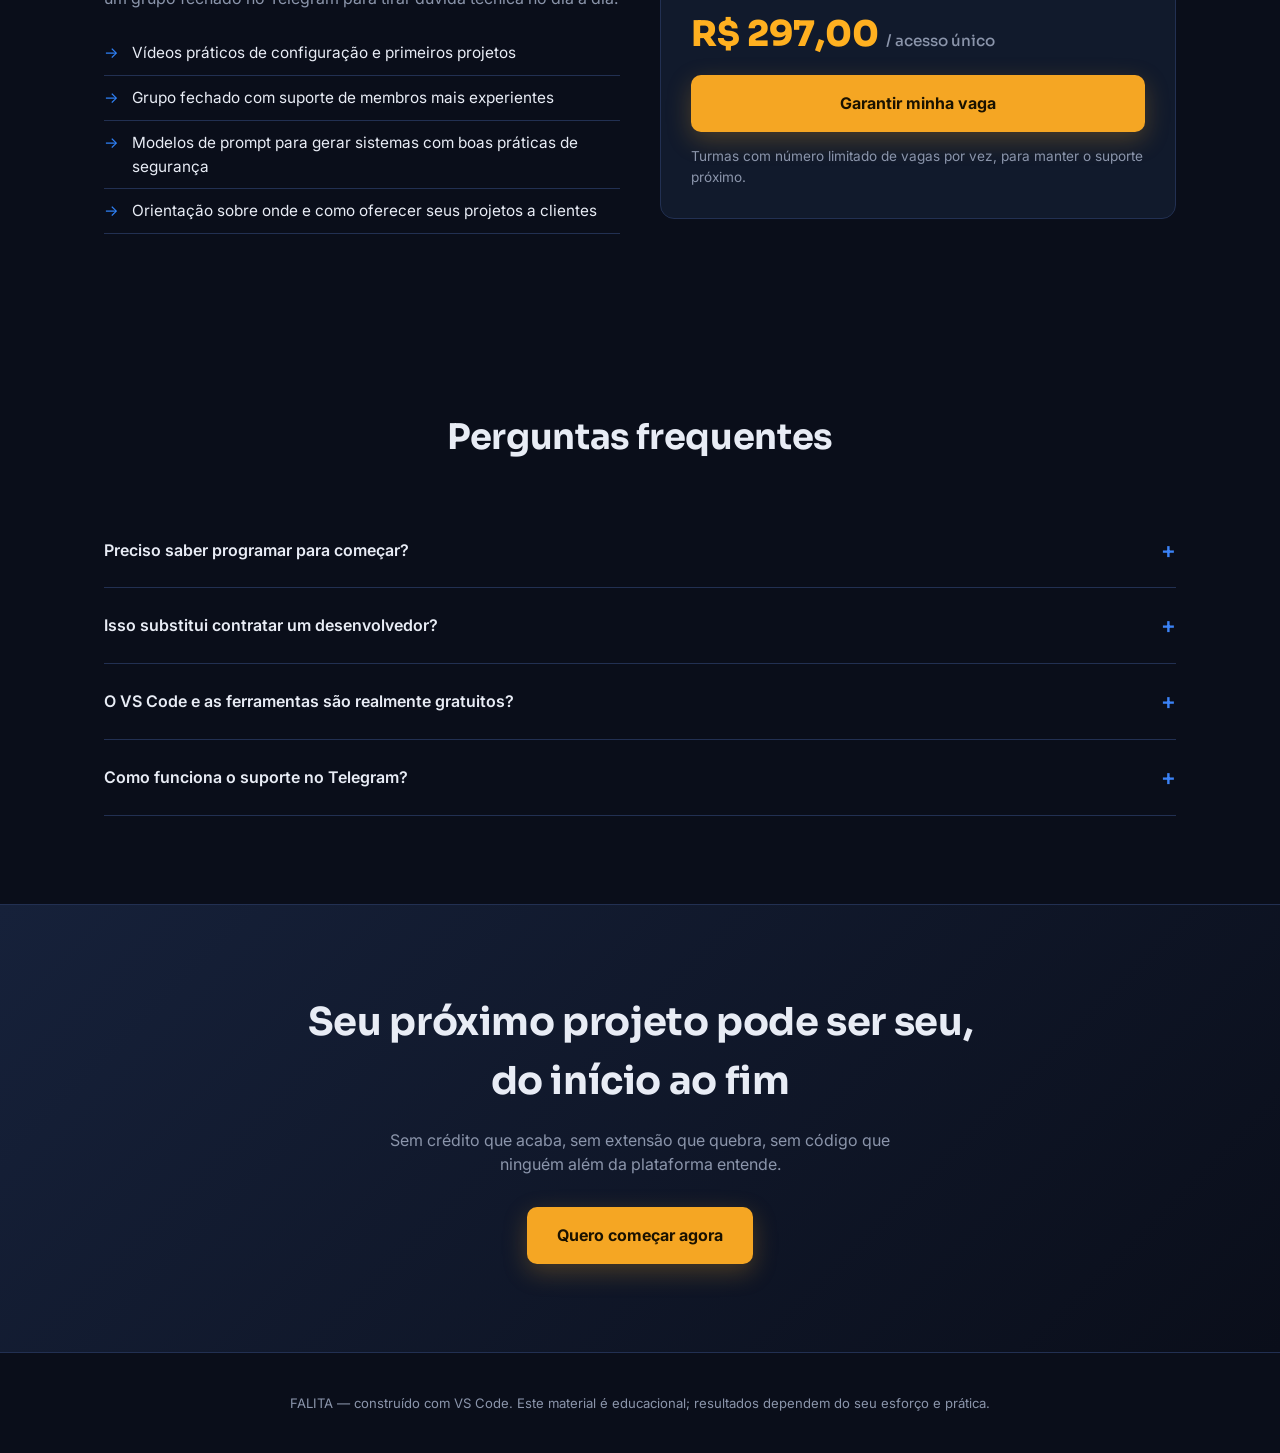
==== commit 728ac7ec: "feat: botão de play estilo YouTube nos cards de print do VS Code" ====
--- a/index.html
+++ b/index.html
@@ -164,10 +164,12 @@
   /* ---------- SHOWCASE ---------- */
   .showcase{background:var(--panel);border-top:1px solid var(--line);border-bottom:1px solid var(--line);}
   .shots{display:grid;grid-template-columns:repeat(3,1fr);gap:20px;}
-  .shot{aspect-ratio:16/9;border-radius:var(--radius);border:1px solid var(--line);background:var(--bg);overflow:hidden;cursor:pointer;transition:transform .3s ease,box-shadow .3s ease;}
+  .shot{aspect-ratio:16/9;border-radius:var(--radius);border:1px solid var(--line);background:var(--bg);overflow:hidden;cursor:pointer;position:relative;transition:transform .3s ease,box-shadow .3s ease;}
   .shot:hover{transform:translateY(-6px) scale(1.02);box-shadow:0 20px 50px rgba(0,0,0,0.4);}
   .shot img{width:100%;height:100%;object-fit:cover;transition:transform .4s ease,brightness .3s ease;}
   .shot:hover img{transform:scale(1.05);brightness(1.1);}
+  .shot::after{content:'▶';position:absolute;top:50%;left:50%;transform:translate(-50%,-50%);width:64px;height:44px;display:flex;align-items:center;justify-content:center;padding-left:3px;background:#f00;color:#fff;font-size:1.05rem;border-radius:12px;z-index:2;pointer-events:none;box-shadow:0 0 0 3px rgba(255,255,255,0.15),0 8px 24px rgba(0,0,0,0.55);animation:ytPlayPulse 2s ease-in-out infinite;}
+  @keyframes ytPlayPulse{0%,100%{transform:translate(-50%,-50%) scale(1);box-shadow:0 0 0 3px rgba(255,0,0,0.5),0 8px 24px rgba(0,0,0,0.55);}50%{transform:translate(-50%,-50%) scale(1.08);box-shadow:0 0 0 8px rgba(255,0,0,0.25),0 8px 24px rgba(0,0,0,0.55);}}
 
   /* ---------- HERO VIDEO ---------- */
   .hero-video{position:relative;}
@@ -405,7 +407,7 @@
       <div class="section-head center reveal"><h2>Perguntas frequentes</h2></div>
       <div class="faqs">
         <details class="faq-item reveal" style="transition-delay:.1s"><summary>Preciso saber programar para começar?</summary><p>Não é obrigatório já saber, mas o método ensina você a ler e entender o código gerado — o objetivo é que você evolua de verdade, não apenas dependa da IA.</p></details>
-        <details class="faq-item reveal" style="transition-delay:.15s"><summary>Isso substitui contratar um desenvolvedor?</summary><p>Para projetos simples e médios, sim, você consegue construir sozinho. Para sistemas muito complexos, ter apoio técnico continua sendo recomendado.</p></details>
+        <details class="faq-item reveal" style="transition-delay:.15s"><summary>Isso substitui contratar um desenvolvedor?</summary><p>Para projetos simples e médios, sim, você consegue construir sozinho.</p></details>
         <details class="faq-item reveal" style="transition-delay:.2s"><summary>O VS Code e as ferramentas são realmente gratuitos?</summary><p>O VS Code, o GitHub e o Supabase têm planos gratuitos generosos para começar. Custos podem surgir apenas se o seu projeto crescer muito em uso.</p></details>
         <details class="faq-item reveal" style="transition-delay:.25s"><summary>Como funciona o suporte no Telegram?</summary><p>Você entra num grupo fechado onde pode postar dúvidas e receber orientação de membros mais experientes da comunidade.</p></details>
       </div>
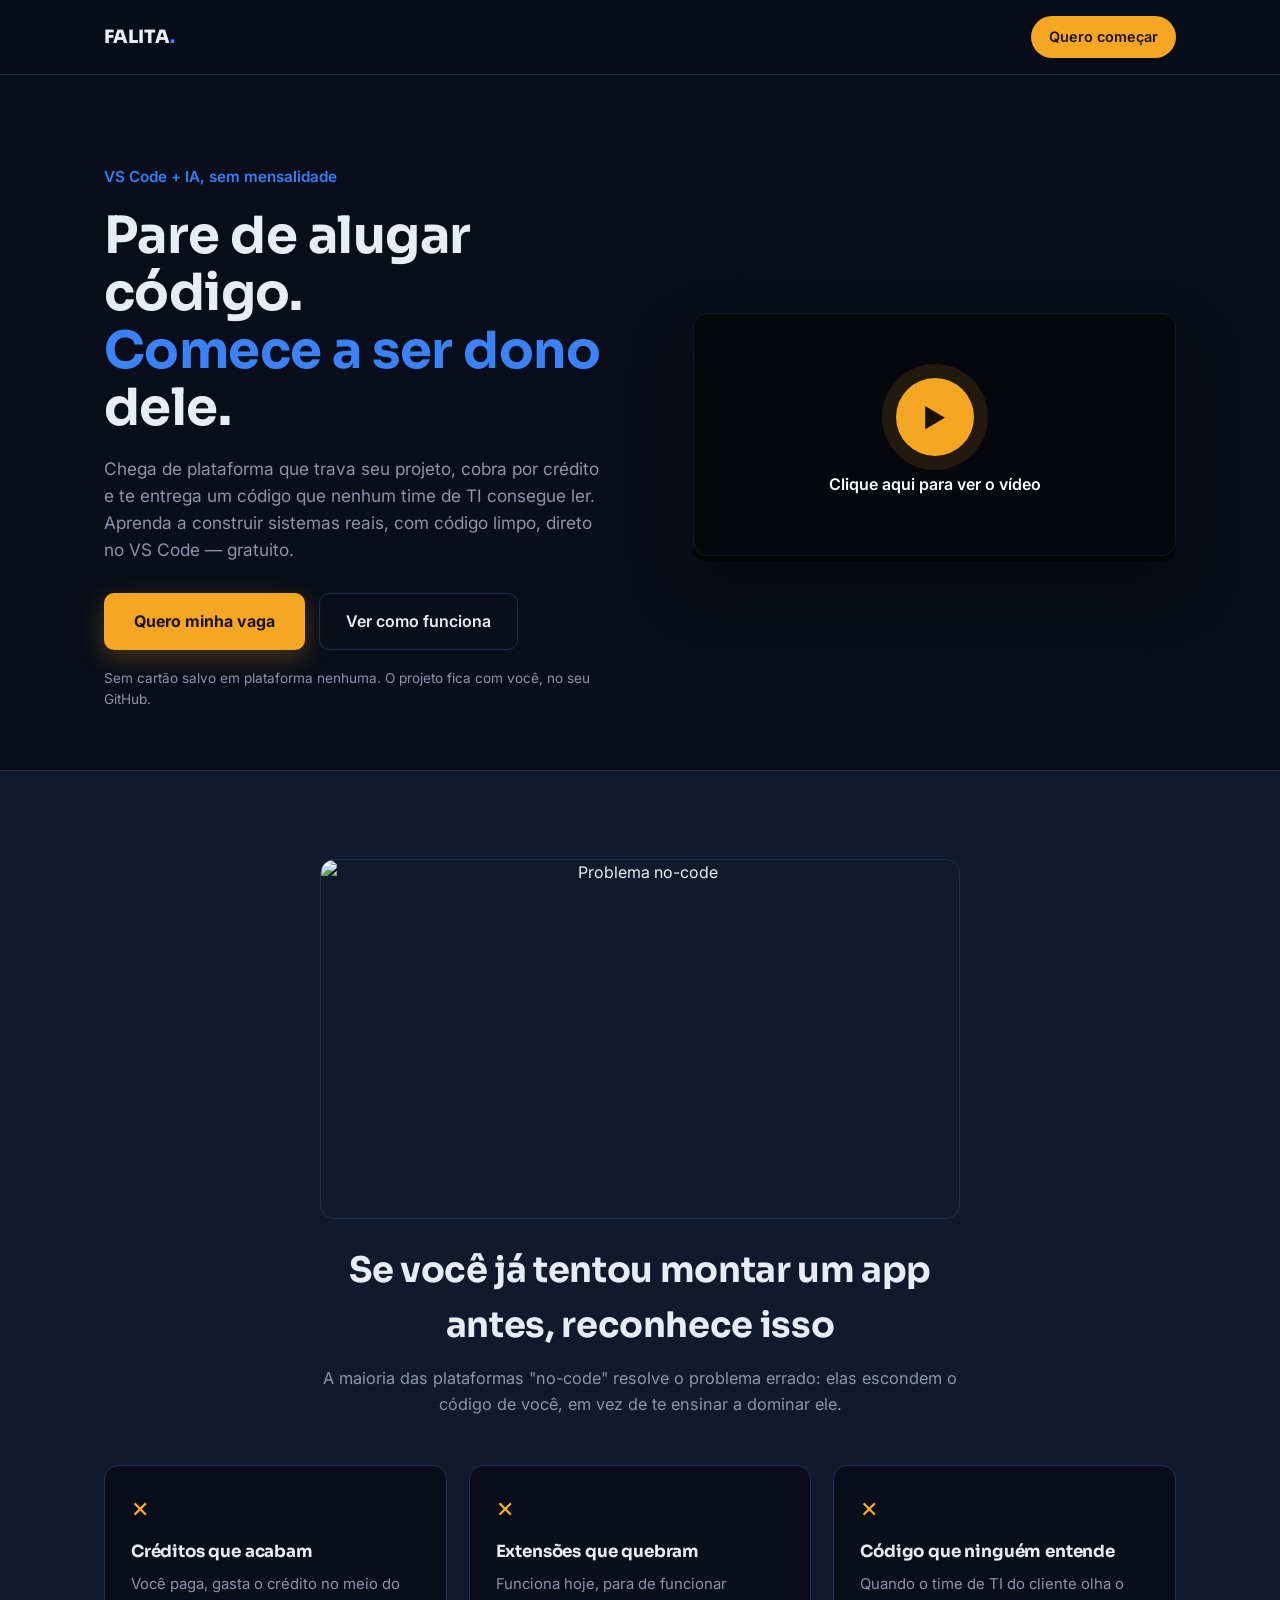
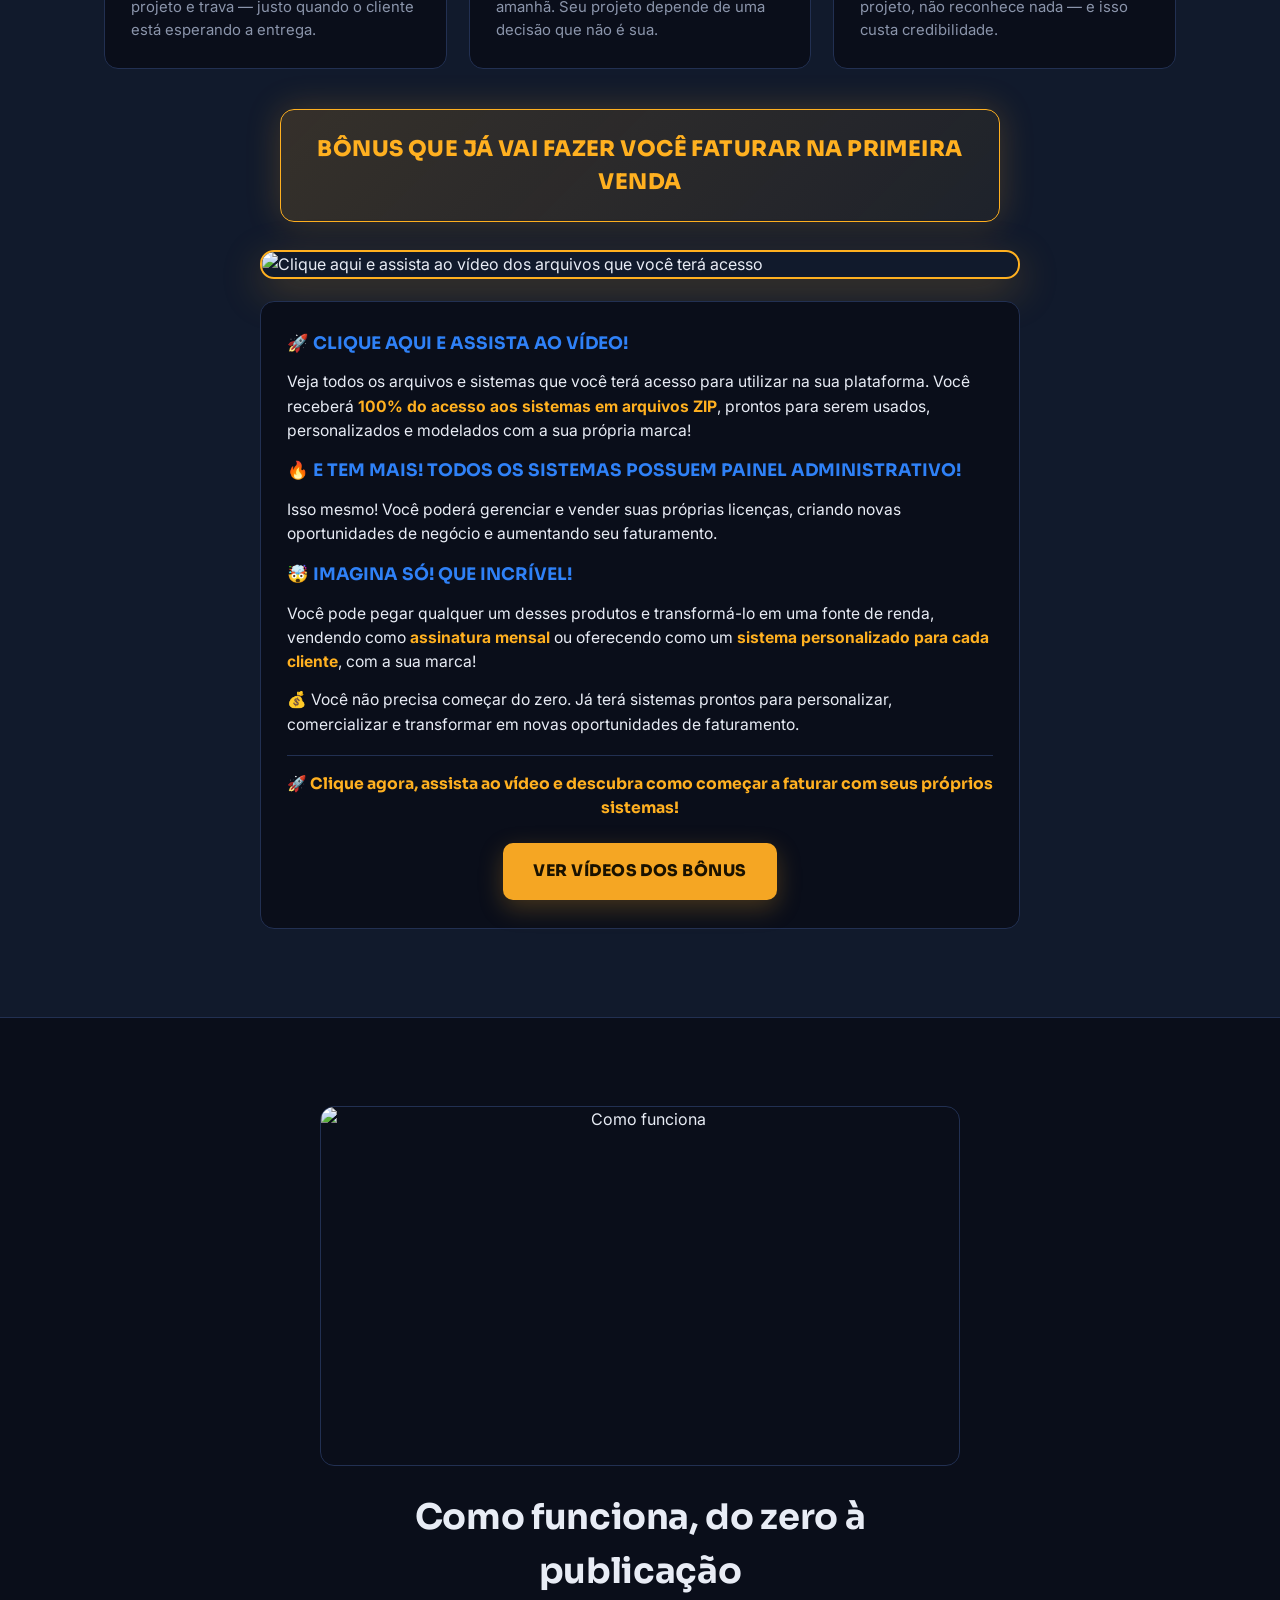
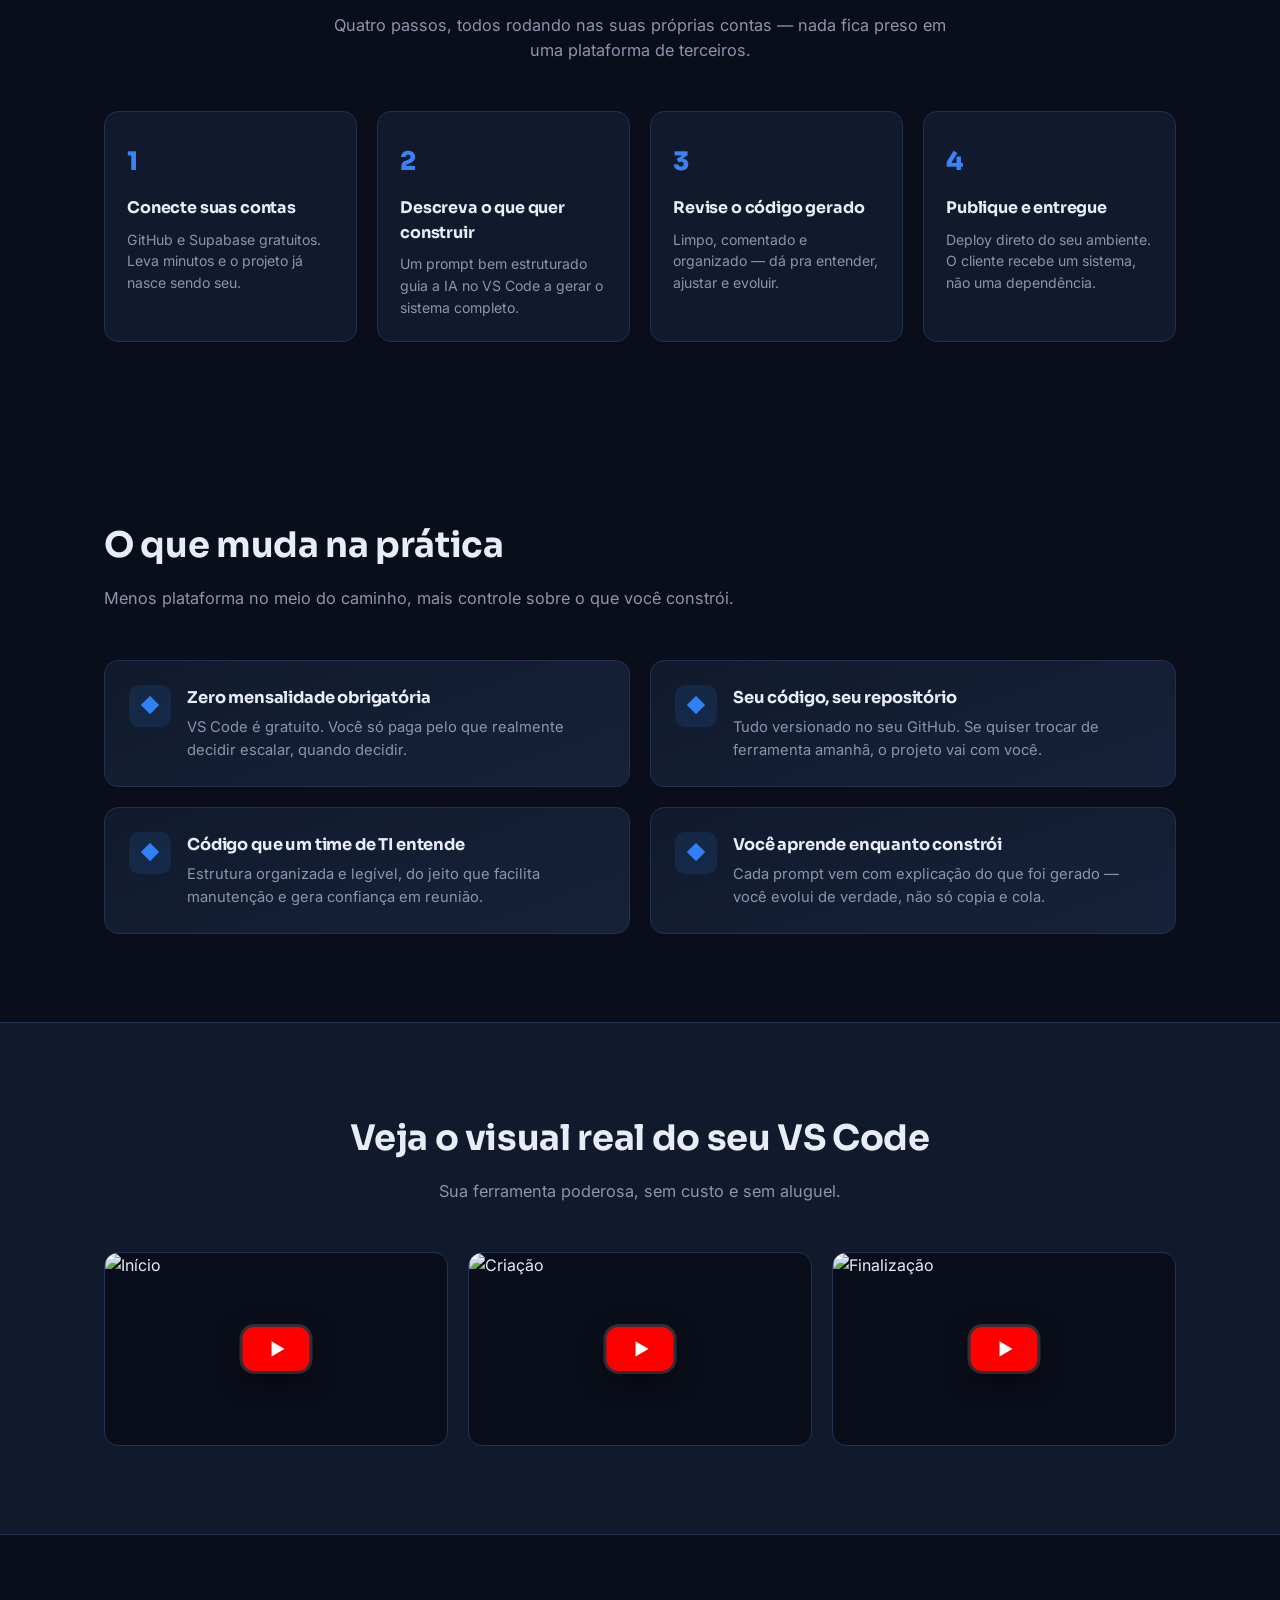
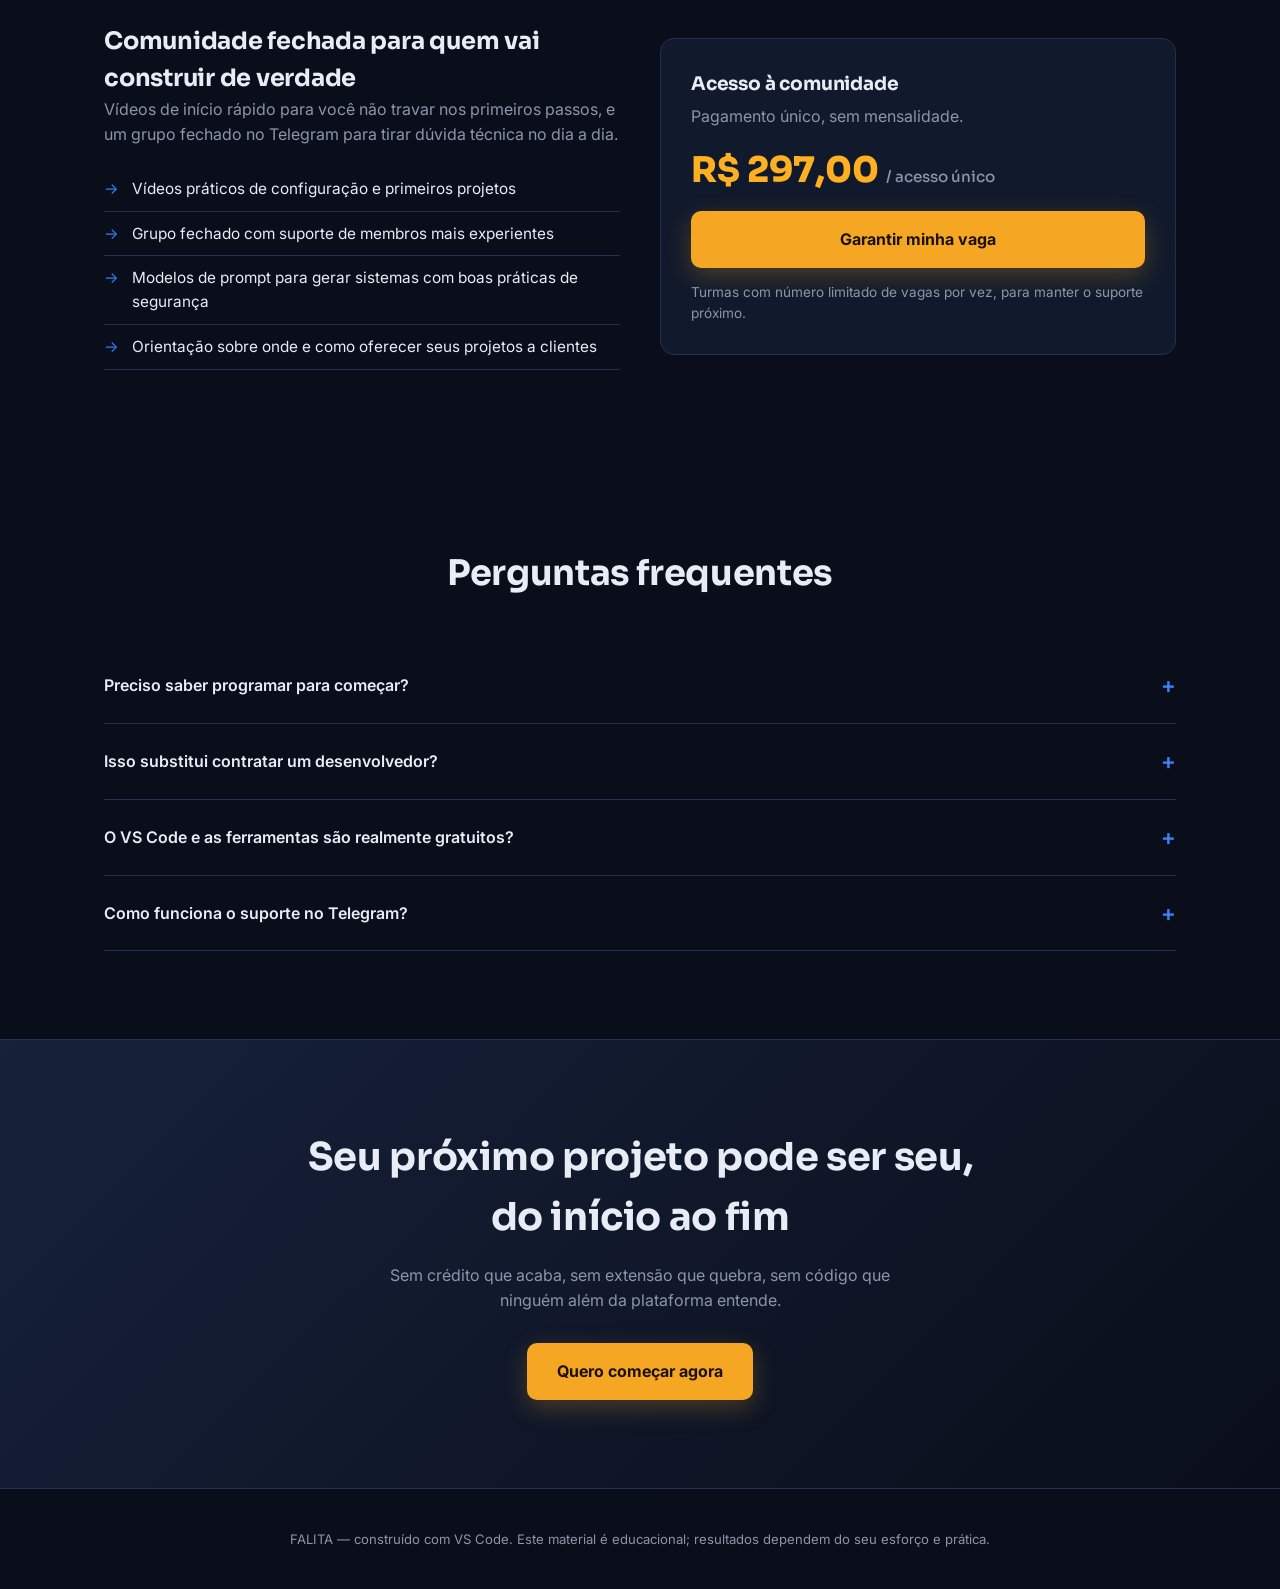
==== commit 40383c0d: "fix: alinha hero na margem e atualiza AGENTS.md" ====
--- a/index.html
+++ b/index.html
@@ -76,7 +76,7 @@
   .nav-cta:hover{transform:translateY(-1px);box-shadow:0 6px 20px rgba(245,166,35,0.35);}
 
   /* ---------- HERO ---------- */
-  .hero{padding:90px 0 60px;display:grid;grid-template-columns:1.05fr .95fr;gap:56px;align-items:center;}
+  .hero{max-width:1120px;margin:0 auto;padding:90px 24px 60px;display:grid;grid-template-columns:1.05fr .95fr;gap:56px;align-items:center;}
   .eyebrow-plain{color:var(--blue);font-weight:600;font-size:.95rem;margin-bottom:18px;}
   .hero h1{font-size:clamp(2.1rem,4.2vw,3.2rem);line-height:1.12;margin-bottom:20px;}
   .hero h1 em{font-style:normal;color:var(--accent);}
@@ -257,7 +257,7 @@
   @media(max-width:560px){
     .pain-grid,.steps,.shots{grid-template-columns:1fr;}
     section{padding:60px 0;}
-    .hero{padding:40px 0 30px;}
+    .hero{padding:40px 16px 30px;}
     .hero h1{font-size:1.5rem;}
     .hero p.lead{font-size:.9rem;max-width:100%;}
     .cta-row{flex-direction:column;align-items:stretch;}
@@ -406,7 +406,7 @@
     <div class="wrap">
       <div class="section-head center reveal"><h2>Perguntas frequentes</h2></div>
       <div class="faqs">
-        <details class="faq-item reveal" style="transition-delay:.1s"><summary>Preciso saber programar para começar?</summary><p>Não é obrigatório já saber, mas o método ensina você a ler e entender o código gerado — o objetivo é que você evolua de verdade, não apenas dependa da IA.</p></details>
+        <details class="faq-item reveal" style="transition-delay:.1s"><summary>Preciso saber programar para começar?</summary><p>Não é obrigatório já saber, mas o método ensina você a ler e entender o código gerado.</p></details>
         <details class="faq-item reveal" style="transition-delay:.15s"><summary>Isso substitui contratar um desenvolvedor?</summary><p>Para projetos simples e médios, sim, você consegue construir sozinho.</p></details>
         <details class="faq-item reveal" style="transition-delay:.2s"><summary>O VS Code e as ferramentas são realmente gratuitos?</summary><p>O VS Code, o GitHub e o Supabase têm planos gratuitos generosos para começar. Custos podem surgir apenas se o seu projeto crescer muito em uso.</p></details>
         <details class="faq-item reveal" style="transition-delay:.25s"><summary>Como funciona o suporte no Telegram?</summary><p>Você entra num grupo fechado onde pode postar dúvidas e receber orientação de membros mais experientes da comunidade.</p></details>
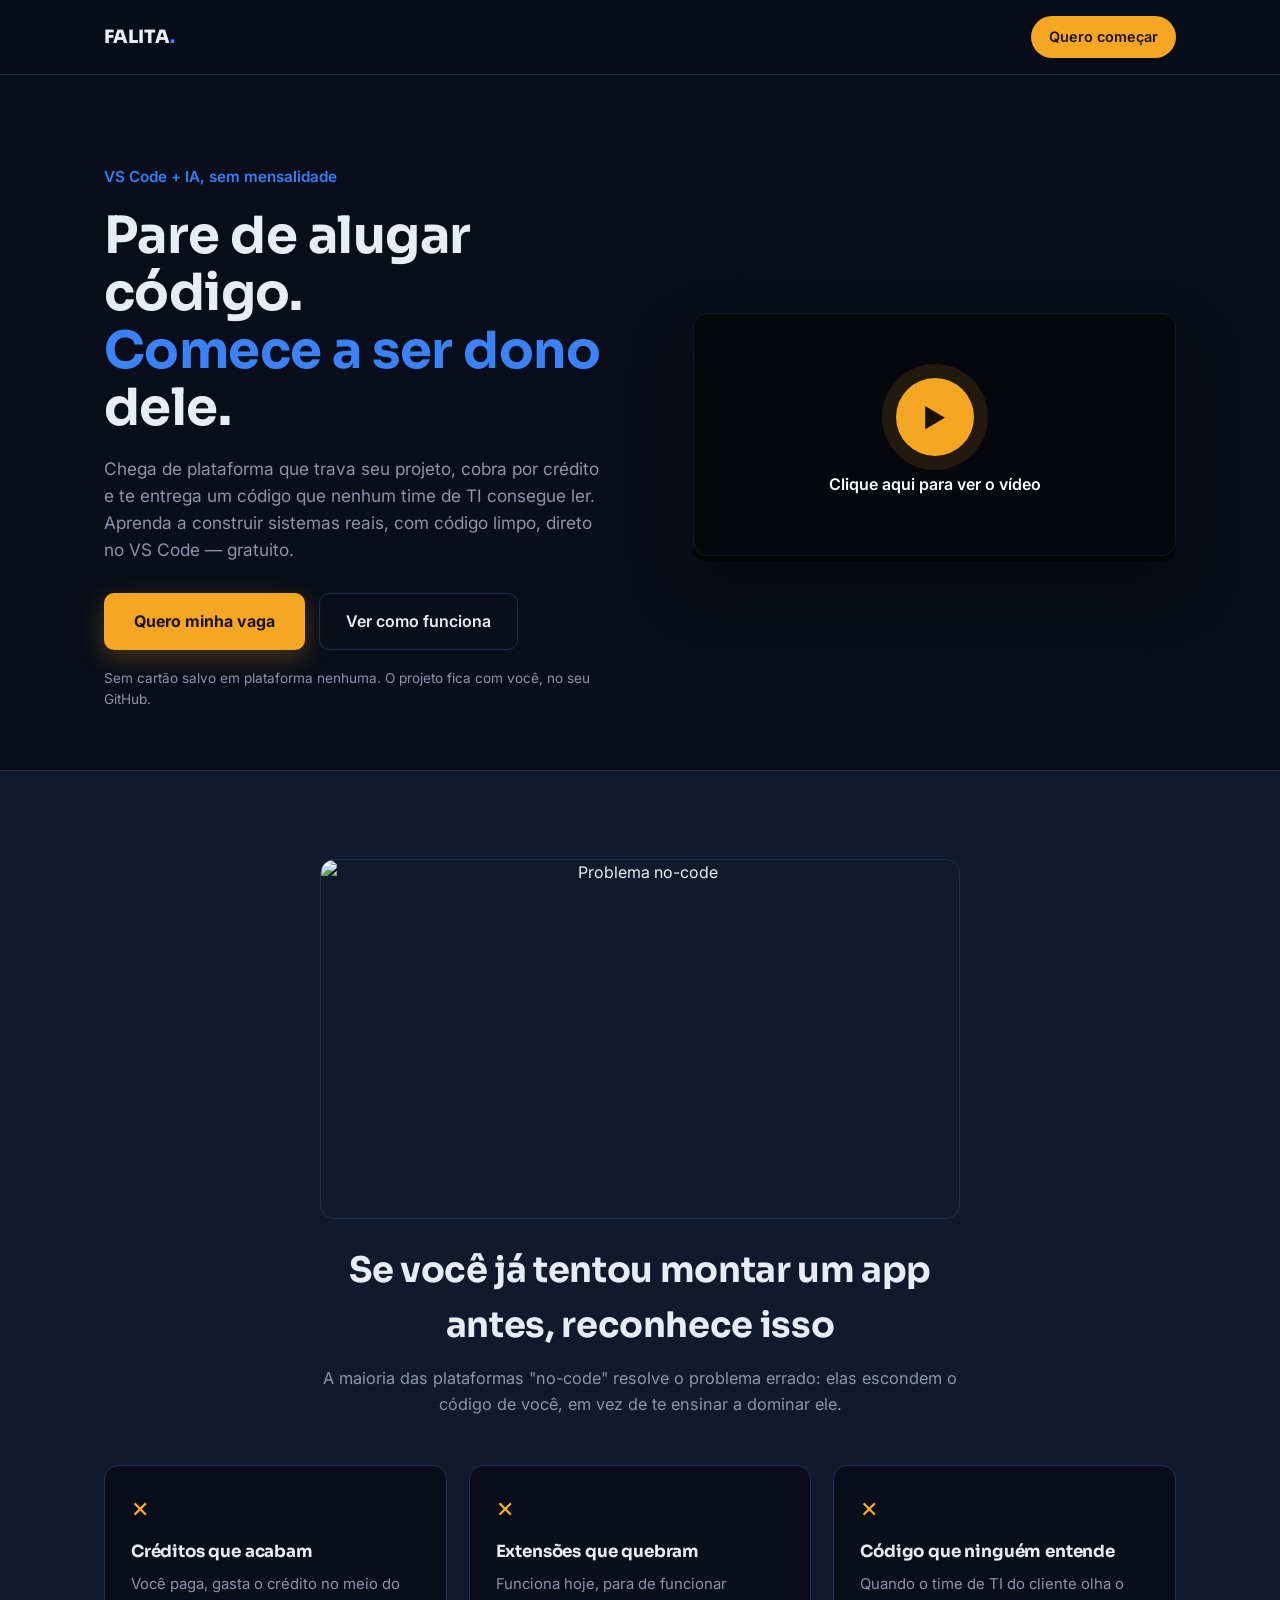
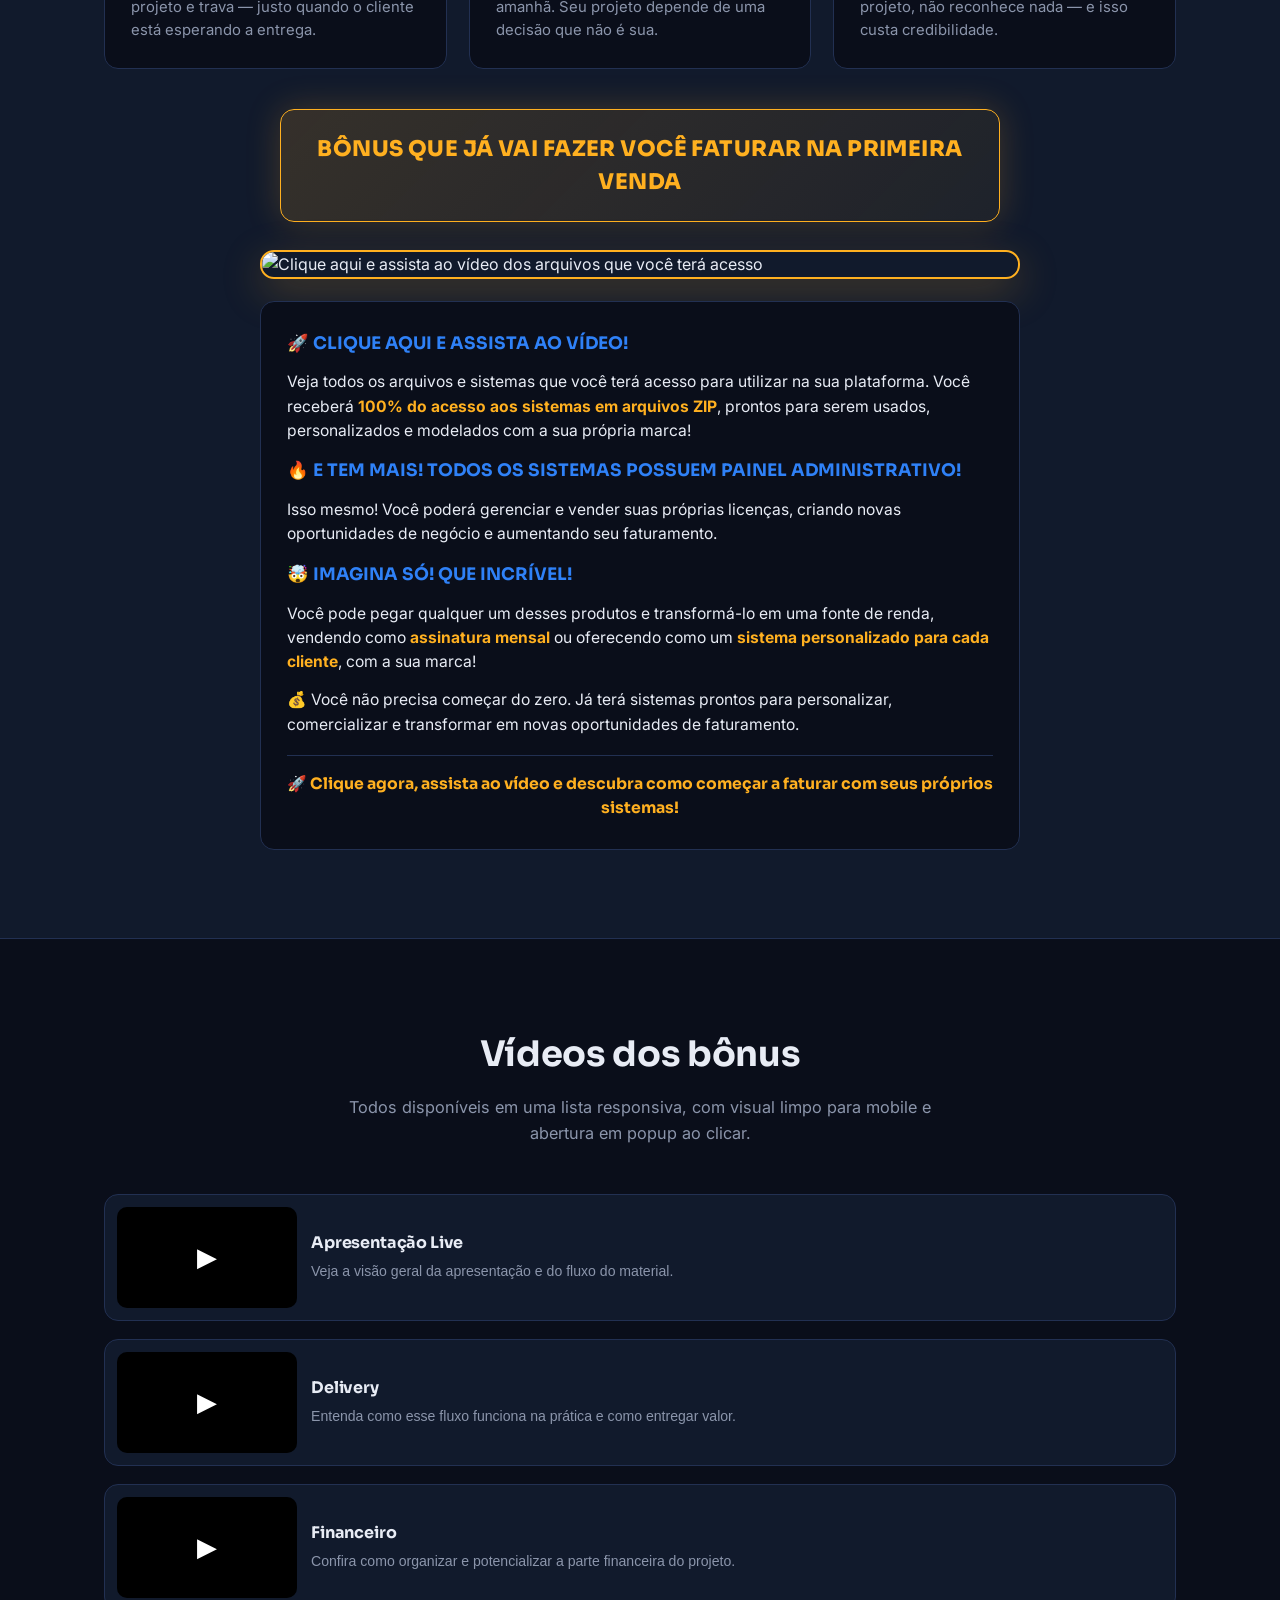
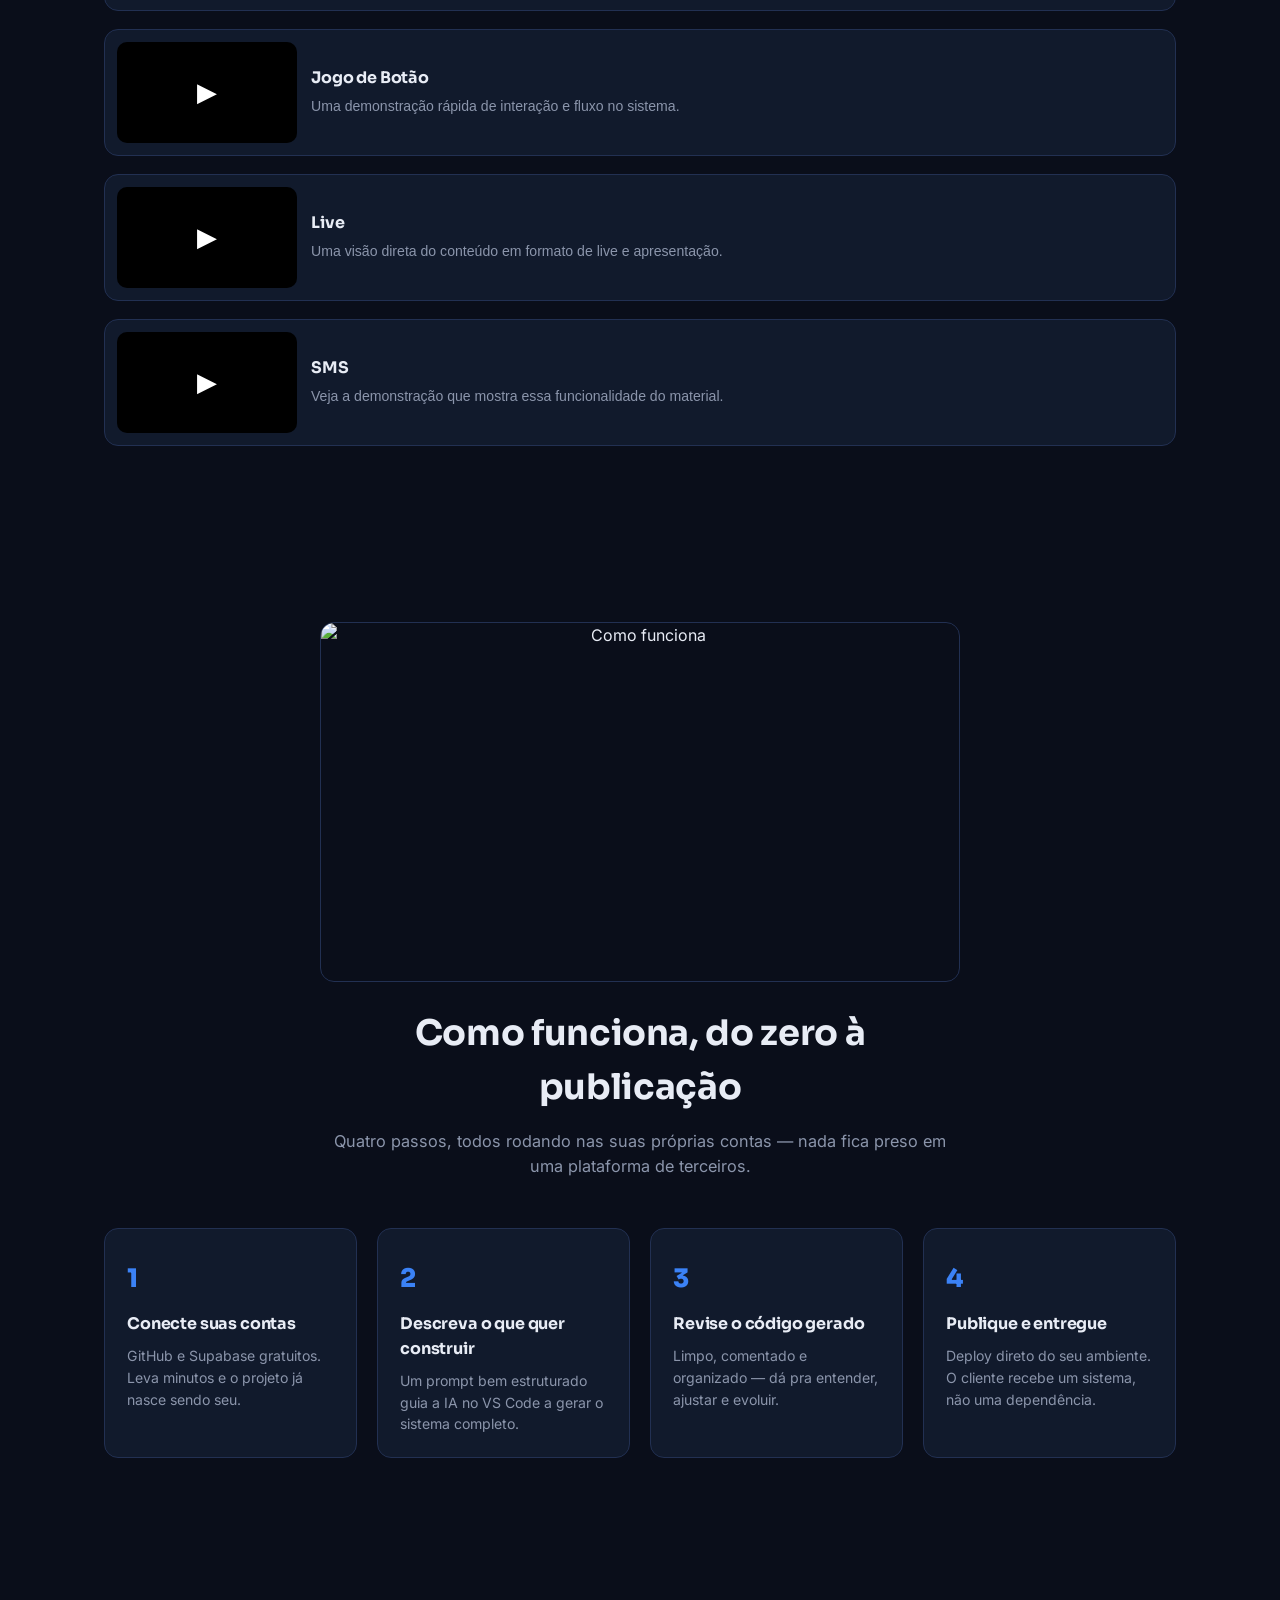
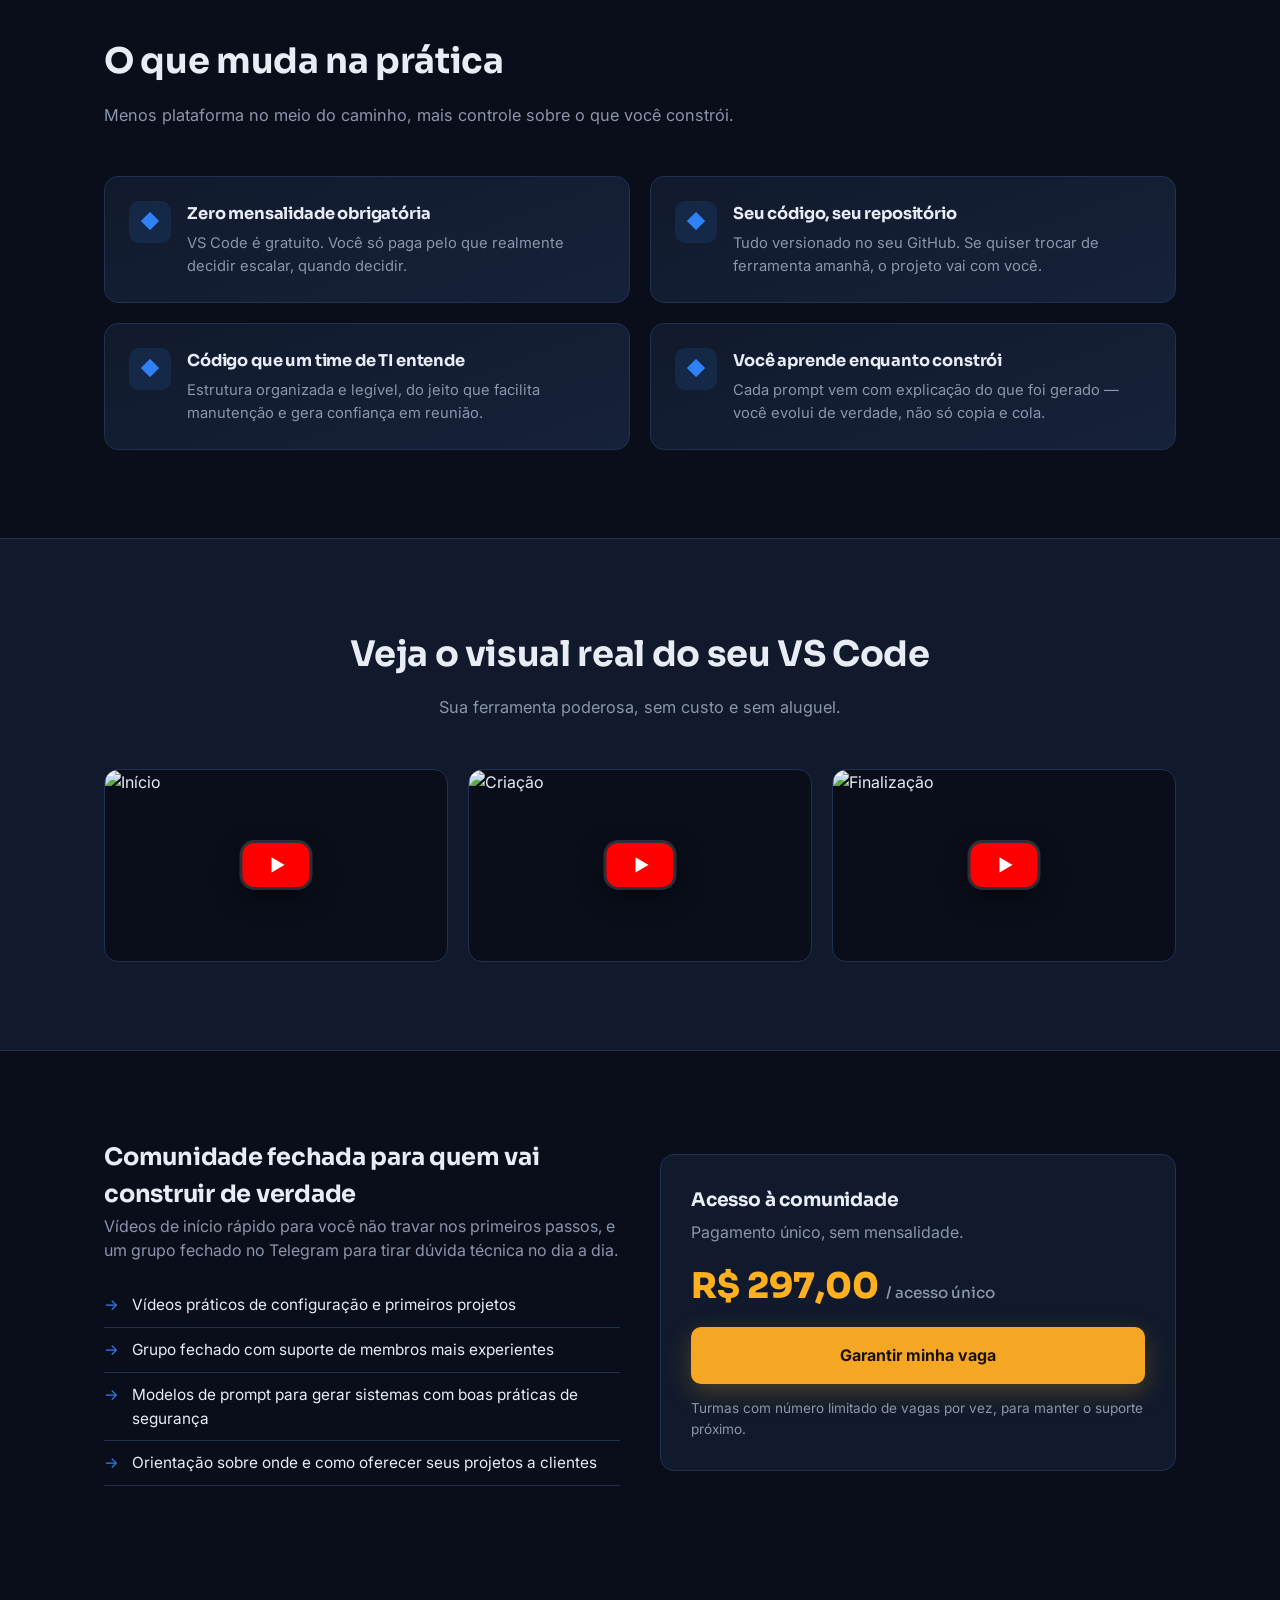
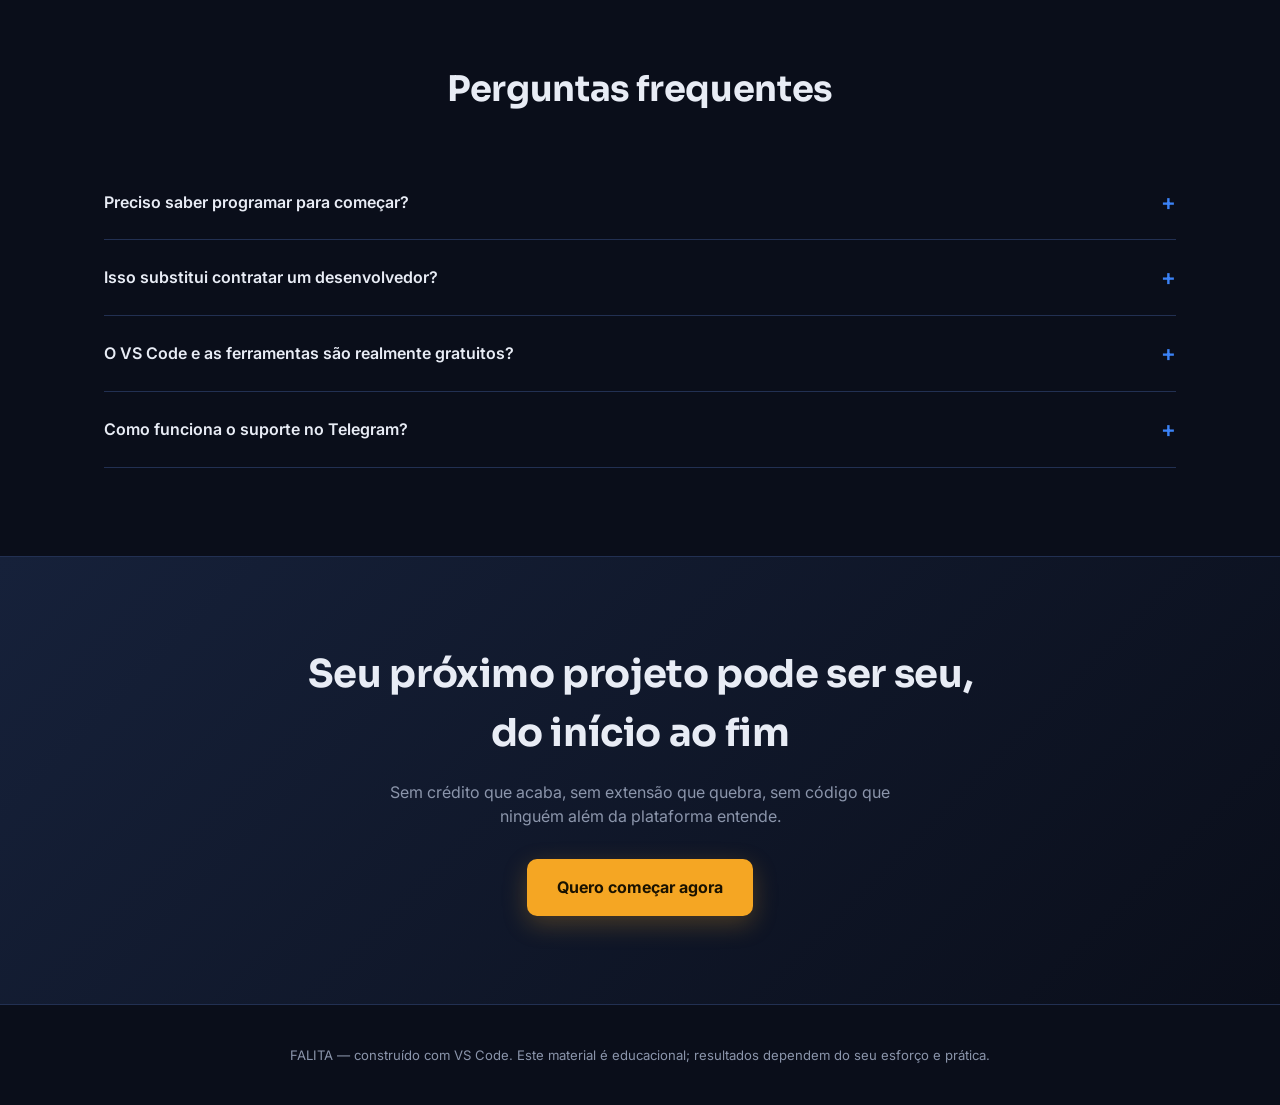
==== commit 0dbbfe7e: "Atualiza imagem do bônus e ajustes responsivos" ====
--- a/index.html
+++ b/index.html
@@ -3,31 +3,33 @@
 <head>
 <meta charset="UTF-8">
 <meta name="viewport" content="width=device-width, initial-scale=1.0">
-<title>FALITA — Aprenda a Programar com IA no VS Code, Sem Mensalidade</title>
-<meta name="description" content="Pare de alugar código. Aprenda a construir sistemas reais com IA direto no VS Code, sem mensalidade e sem depender de plataformas como Lovable. Código limpo, seu no GitHub.">
-<meta name="keywords" content="aprender a programar com IA, VS Code com IA, curso de programação com inteligência artificial, alternativa ao Lovable, código sem mensalidade, como usar Claude no VS Code, desenvolvimento com IA, comunidade de programação">
-<meta property="og:title" content="FALITA — Pare de Alugar Código. Comece a Ser Dono Dele.">
-<meta property="og:description" content="VS Code + IA, sem mensalidade. Aprenda a construir sistemas reais com código limpo que qualquer time de TI entende.">
-<meta property="og:type" content="website">
-<meta property="og:locale" content="pt_BR">
-<meta property="og:image" content="https://COCONUDIMUDIAL.b-cdn.net/AGENCIA%20FACILITY/COMERCIA%20FINAL%20IMAGEM.jpg">
-<meta name="twitter:card" content="summary_large_image">
-<meta name="twitter:title" content="FALITA — VS Code + IA, sem mensalidade">
-<meta name="twitter:description" content="Aprenda a construir sistemas reais com IA, direto no VS Code. Sem créditos que acabam, sem vendor lock-in.">
-<meta name="twitter:image" content="https://COCONUDIMUDIAL.b-cdn.net/AGENCIA%20FACILITY/COMERCIA%20FINAL%20IMAGEM.jpg">
-<script type="application/ld+json">
-{
-  "@context": "https://schema.org",
-  "@type": "Course",
-  "name": "FALITA - VS Code + IA sem mensalidade",
-  "description": "Curso e comunidade para aprender a construir sistemas reais com IA no VS Code, com código limpo e sem depender de plataformas pagas por crédito.",
-  "provider": {
-    "@type": "Organization",
-    "name": "FALITA",
-    "sameAs": "https://facility2024.github.io/paginadevendafacilita/"
+  <title>FALITA — Curso de IA: Crie seu Sistema e Aplicativo no VS Code, Sem Mensalidade</title>
+  <meta name="description" content="Curso de IA para criar seu sistema, site e aplicativo do zero direto no VS Code. Saia do Lovable e do Claude, sem limites de créditos e sem mensalidade. O código é seu, no seu GitHub.">
+  <meta name="keywords" content="curso de ia, curso de sistema, criar sistema com ia, criar aplicativo com ia, crie seu sistema, crie seu aplicativo, criando app do zero, sair do lovable, alternativa ao lovable, sair do claude, sem limites de creditos, creditos gratuitos, vscode com ia, curso de programacao com ia, aprender a programar com ia, nao fique preso nas plataformas, plataforma sem mensalidade, criar site com ia, desenvolvimento com ia, codigo proprio github">
+  <meta property="og:title" content="FALITA — Curso de IA: Crie seu Sistema e Aplicativo, Sem Mensalidade">
+  <meta property="og:description" content="Crie seu sistema, site e aplicativo do zero com IA no VS Code. Saia do Lovable e do Claude, sem limites de créditos. Código limpo e seu, no GitHub.">
+  <meta property="og:type" content="website">
+  <meta property="og:locale" content="pt_BR">
+  <meta property="og:image" content="https://COCONUDIMUDIAL.b-cdn.net/AGENCIA%20FACILITY/COMERCIA%20FINAL%20IMAGEM.jpg">
+  <meta name="twitter:card" content="summary_large_image">
+  <meta name="twitter:title" content="FALITA — Curso de IA: Crie seu Sistema e Aplicativo no VS Code">
+  <meta name="twitter:description" content="Crie seu app do zero com IA, sem limites de créditos e sem mensalidade. Saia do Lovable e do Claude.">
+  <meta name="twitter:image" content="https://COCONUDIMUDIAL.b-cdn.net/AGENCIA%20FACILITY/COMERCIA%20FINAL%20IMAGEM.jpg">
+  <script type="application/ld+json">
+  {
+    "@context": "https://schema.org",
+    "@type": "Course",
+    "name": "FALITA — Curso de IA: Crie seu Sistema e Aplicativo no VS Code",
+    "description": "Curso de IA para aprender a criar sistemas, sites e aplicativos do zero no VS Code, com código limpo e sem depender de plataformas com limites de créditos como Lovable e Claude.",
+    "keywords": "curso de ia, curso de sistema, criar sistema com ia, criar aplicativo com ia, sair do lovable, sem limites de creditos, criar site com ia, aprender a programar com ia",
+    "inLanguage": "pt-BR",
+    "provider": {
+      "@type": "Organization",
+      "name": "FALITA",
+      "sameAs": "https://facility2024.github.io/paginadevendafacilita/"
+    }
   }
-}
-</script>
+  </script>
 <link rel="preconnect" href="https://fonts.googleapis.com">
 <link href="https://fonts.googleapis.com/css2?family=Sora:wght@400;600;700;800&family=Inter:wght@400;500;600&family=JetBrains+Mono:wght@400;500&display=swap" rel="stylesheet">
 <style>
@@ -142,6 +144,20 @@
   .bonus-btn{font-family:'Sora';font-weight:800;letter-spacing:0.03em;animation:bonusPulse 1.6s ease-in-out infinite;}
   @keyframes bonusPulse{0%,100%{transform:scale(1);box-shadow:0 8px 24px rgba(245,166,35,0.25);}50%{transform:scale(1.06);box-shadow:0 0 0 18px rgba(245,166,35,0.12),0 12px 36px rgba(245,166,35,0.5);}}
 
+  .video-list{display:grid;grid-template-columns:1fr;gap:18px;margin-top:28px;}
+  .video-card{width:100%;background:var(--panel);border:1px solid var(--line);border-radius:var(--radius);padding:12px;display:flex;align-items:center;gap:14px;cursor:pointer;text-align:left;transition:transform .25s ease,box-shadow .25s ease,border-color .25s ease;}
+  .video-card:hover{transform:translateY(-3px);border-color:var(--amber);box-shadow:0 18px 40px rgba(0,0,0,0.28);}
+  .video-thumb{position:relative;flex:0 0 180px;width:180px;height:101px;border:none;border-radius:10px;overflow:hidden;background:#000;cursor:pointer;display:block;}
+  .video-thumb video{width:100%;height:100%;object-fit:cover;display:block;}
+  .video-thumb::after{content:'▶';position:absolute;inset:0;display:flex;align-items:center;justify-content:center;font-size:1.6rem;color:#fff;background:rgba(0,0,0,0.18);text-shadow:0 4px 14px rgba(0,0,0,0.75);} 
+  .video-info{flex:1;min-width:0;}
+  .video-info h3{font-size:1rem;margin-bottom:8px;color:var(--text);}
+  .video-info p{font-size:.88rem;color:var(--muted);line-height:1.5;}
+
+  .video-modal .modal{max-width:980px;width:min(92vw,980px);background:#000;border:0;padding:0;overflow:hidden;}
+  .video-modal .modal-close{top:14px;right:14px;background:rgba(0,0,0,0.65);border-color:rgba(255,255,255,0.2);}
+  .video-modal video{display:block;width:100%;height:auto;max-height:80vh;aspect-ratio:16/9;object-fit:contain;background:#000;}
+
   /* ---------- HOW IT WORKS ---------- */
   .steps{display:grid;grid-template-columns:repeat(4,1fr);gap:20px;}
   .step{position:relative;padding:30px 22px 22px;border:1px solid var(--line);border-radius:var(--radius);background:var(--panel);transition:transform .25s ease,box-shadow .25s ease,border-color .25s ease;}
@@ -268,6 +284,10 @@
     .benefit{flex-direction:column;align-items:flex-start;}
     .community{gap:24px;}
     .community-card .price{font-size:1.8rem;}
+    .video-card{flex-direction:column;align-items:flex-start;padding:10px;}
+    .video-thumb{width:100%;flex-basis:100%;height:auto;aspect-ratio:16/9;}
+    .video-info{width:100%;}
+    .video-info h3{font-size:.95rem;}
   }
 </style>
 </head>
@@ -322,7 +342,7 @@
       <div class="bonus-banner reveal-scale">BÔNUS QUE JÁ VAI FAZER VOCÊ FATURAR NA PRIMEIRA VENDA</div>
       <div class="bonus-offer reveal">
         <a href="#" class="bonus-img-link" onclick="event.preventDefault();window.scrollTo({top:0,behavior:'smooth'});playVideo();">
-          <img class="bonus-img" src="https://coconudimudial.b-cdn.net/AGENCIA%20FACILITY/P%C3%B4ster%20Promocional%20Extra%20B%C3%B4nus.png" alt="Clique aqui e assista ao vídeo dos arquivos que você terá acesso">
+          <img class="bonus-img" src="https://coconudimudial.b-cdn.net/VIDEOS%20ANUNCIO%20TUTORIAIS/B%C3%B4nus%20SAS_%20Economize%20R%24%2021.500%2C00.png" alt="Clique aqui e assista ao vídeo dos arquivos que você terá acesso">
         </a>
         <div class="bonus-copy">
           <p class="bonus-cta">🚀 <strong>CLIQUE AQUI E ASSISTA AO VÍDEO!</strong></p>
@@ -333,8 +353,48 @@
           <p>Você pode pegar qualquer um desses produtos e transformá-lo em uma fonte de renda, vendendo como <strong>assinatura mensal</strong> ou oferecendo como um <strong>sistema personalizado para cada cliente</strong>, com a sua marca!</p>
           <p>💰 Você não precisa começar do zero. Já terá sistemas prontos para personalizar, comercializar e transformar em novas oportunidades de faturamento.</p>
           <p class="bonus-final">🚀 <strong>Clique agora, assista ao vídeo e descubra como começar a faturar com seus próprios sistemas!</strong></p>
-          <div class="bonus-btn-wrap"><a href="#" class="btn-primary bonus-btn" onclick="event.preventDefault();window.scrollTo({top:0,behavior:'smooth'});playVideo();">VER VÍDEOS DOS BÔNUS</a></div>
         </div>
+      </div>
+    </div>
+  </section>
+
+  <section id="videos-bonus">
+    <div class="wrap">
+      <div class="section-head center reveal">
+        <h2>Vídeos dos bônus</h2>
+        <p>Todos disponíveis em uma lista responsiva, com visual limpo para mobile e abertura em popup ao clicar.</p>
+      </div>
+
+      <div class="video-list">
+        <button class="video-card reveal" type="button" data-video-url="https://coconudimudial.b-cdn.net/VIDEOS%20ANUNCIO%20TUTORIAIS/APRESENTA%C3%87AO%20LIVE.mp4" data-video-title="Apresentação live">
+          <span class="video-thumb"><video muted playsinline preload="metadata" src="https://coconudimudial.b-cdn.net/VIDEOS%20ANUNCIO%20TUTORIAIS/APRESENTA%C3%87AO%20LIVE.mp4"></video></span>
+          <span class="video-info"><h3>Apresentação Live</h3><p>Veja a visão geral da apresentação e do fluxo do material.</p></span>
+        </button>
+
+        <button class="video-card reveal" type="button" data-video-url="https://coconudimudial.b-cdn.net/VIDEOS%20ANUNCIO%20TUTORIAIS/DELIVERY.mp4" data-video-title="Delivery">
+          <span class="video-thumb"><video muted playsinline preload="metadata" src="https://coconudimudial.b-cdn.net/VIDEOS%20ANUNCIO%20TUTORIAIS/DELIVERY.mp4"></video></span>
+          <span class="video-info"><h3>Delivery</h3><p>Entenda como esse fluxo funciona na prática e como entregar valor.</p></span>
+        </button>
+
+        <button class="video-card reveal" type="button" data-video-url="https://coconudimudial.b-cdn.net/VIDEOS%20ANUNCIO%20TUTORIAIS/FINANCEIRO.mp4" data-video-title="Financeiro">
+          <span class="video-thumb"><video muted playsinline preload="metadata" src="https://coconudimudial.b-cdn.net/VIDEOS%20ANUNCIO%20TUTORIAIS/FINANCEIRO.mp4"></video></span>
+          <span class="video-info"><h3>Financeiro</h3><p>Confira como organizar e potencializar a parte financeira do projeto.</p></span>
+        </button>
+
+        <button class="video-card reveal" type="button" data-video-url="https://coconudimudial.b-cdn.net/VIDEOS%20ANUNCIO%20TUTORIAIS/JOGO%20DE%20BOTAO%20.mp4" data-video-title="Jogo de Botão">
+          <span class="video-thumb"><video muted playsinline preload="metadata" src="https://coconudimudial.b-cdn.net/VIDEOS%20ANUNCIO%20TUTORIAIS/JOGO%20DE%20BOTAO%20.mp4"></video></span>
+          <span class="video-info"><h3>Jogo de Botão</h3><p>Uma demonstração rápida de interação e fluxo no sistema.</p></span>
+        </button>
+
+        <button class="video-card reveal" type="button" data-video-url="https://coconudimudial.b-cdn.net/VIDEOS%20ANUNCIO%20TUTORIAIS/LIVE.mp4" data-video-title="Live">
+          <span class="video-thumb"><video muted playsinline preload="metadata" src="https://coconudimudial.b-cdn.net/VIDEOS%20ANUNCIO%20TUTORIAIS/LIVE.mp4"></video></span>
+          <span class="video-info"><h3>Live</h3><p>Uma visão direta do conteúdo em formato de live e apresentação.</p></span>
+        </button>
+
+        <button class="video-card reveal" type="button" data-video-url="https://coconudimudial.b-cdn.net/VIDEOS%20ANUNCIO%20TUTORIAIS/SMS.mp4" data-video-title="SMS">
+          <span class="video-thumb"><video muted playsinline preload="metadata" src="https://coconudimudial.b-cdn.net/VIDEOS%20ANUNCIO%20TUTORIAIS/SMS.mp4"></video></span>
+          <span class="video-info"><h3>SMS</h3><p>Veja a demonstração que mostra essa funcionalidade do material.</p></span>
+        </button>
       </div>
     </div>
   </section>
@@ -432,6 +492,15 @@
     </div>
   </div>
 
+  <div class="modal-overlay video-modal" id="videoModal">
+    <div class="modal">
+      <button class="modal-close" onclick="closeVideoModal()" aria-label="Fechar vídeo">✕</button>
+      <video id="videoModalPlayer" controls playsinline preload="auto">
+        <source id="videoModalSource" src="" type="video/mp4">
+      </video>
+    </div>
+  </div>
+
   <script>
     // Scroll reveal - once per session
     const revealEls = document.querySelectorAll('.reveal,.reveal-left,.reveal-right,.reveal-scale');
@@ -454,37 +523,76 @@
     },{passive:true});
 
     // Typewriter effect
-    const twLines = document.querySelectorAll('#typewriter .line');
-    let twDone = false;
-    const twObs = new IntersectionObserver((entries)=>{
-      entries.forEach(e=>{
-        if(e.isIntersecting && !twDone){
-          twDone=true;
-          twLines.forEach((line,i)=>{
-            setTimeout(()=>{line.classList.add('typed');},parseInt(line.dataset.delay));
-          });
-        }
-      });
-    },{threshold:0.5});
-    twObs.observe(document.getElementById('typewriter'));
+    const typewriterEl = document.getElementById('typewriter');
+    if (typewriterEl) {
+      const twLines = typewriterEl.querySelectorAll('.line');
+      let twDone = false;
+      const twObs = new IntersectionObserver((entries)=>{
+        entries.forEach(e=>{
+          if(e.isIntersecting && !twDone){
+            twDone=true;
+            twLines.forEach((line)=>{
+              setTimeout(()=>{line.classList.add('typed');},parseInt(line.dataset.delay || '0'));
+            });
+          }
+        });
+      },{threshold:0.5});
+      twObs.observe(typewriterEl);
+    }
 
     // Video
     function playVideo(){
       var v=document.getElementById('heroVideo');
       var o=document.getElementById('videoOverlay');
+      if (!v || !o) return;
       v.muted=false;
       v.play();
       o.style.display='none';
     }
-    document.getElementById('heroVideo').addEventListener('ended',function(){
-      document.getElementById('videoOverlay').style.display='flex';
-    });
+    const heroVideo = document.getElementById('heroVideo');
+    if (heroVideo) {
+      heroVideo.addEventListener('ended',function(){
+        const o=document.getElementById('videoOverlay');
+        if (o) o.style.display='flex';
+      });
+    }
 
     // Lightbox
     function openLightbox(src,alt){var img=document.getElementById('lightboxImg');img.src=src;img.alt=alt||'';document.getElementById('modalCarousel').classList.add('show');document.body.style.overflow='hidden';}
     function closeCarousel(){document.getElementById('modalCarousel').classList.remove('show');document.body.style.overflow='';document.getElementById('lightboxImg').src='';}
     document.getElementById('modalCarousel').addEventListener('click',e=>{if(e.target===e.currentTarget)closeCarousel();});
-    document.addEventListener('keydown',e=>{if(e.key==='Escape')closeCarousel();});
+
+    function openVideoModal(src, title){
+      const modal = document.getElementById('videoModal');
+      const video = document.getElementById('videoModalPlayer');
+      const source = document.getElementById('videoModalSource');
+      if (!modal || !video || !source) return;
+      source.src = src;
+      video.load();
+      modal.classList.add('show');
+      document.body.style.overflow='hidden';
+    }
+
+    function closeVideoModal(){
+      const modal = document.getElementById('videoModal');
+      const video = document.getElementById('videoModalPlayer');
+      const source = document.getElementById('videoModalSource');
+      if (!modal || !video || !source) return;
+      video.pause();
+      source.src = '';
+      video.load();
+      modal.classList.remove('show');
+      document.body.style.overflow='';
+    }
+
+    document.querySelectorAll('[data-video-url]').forEach((card)=>{
+      card.addEventListener('click',()=>{
+        openVideoModal(card.dataset.videoUrl, card.dataset.videoTitle || 'Vídeo');
+      });
+    });
+
+    document.getElementById('videoModal').addEventListener('click',e=>{if(e.target===e.currentTarget)closeVideoModal();});
+    document.addEventListener('keydown',e=>{if(e.key==='Escape'){closeCarousel();closeVideoModal();}});
   </script>
 
 </body>
